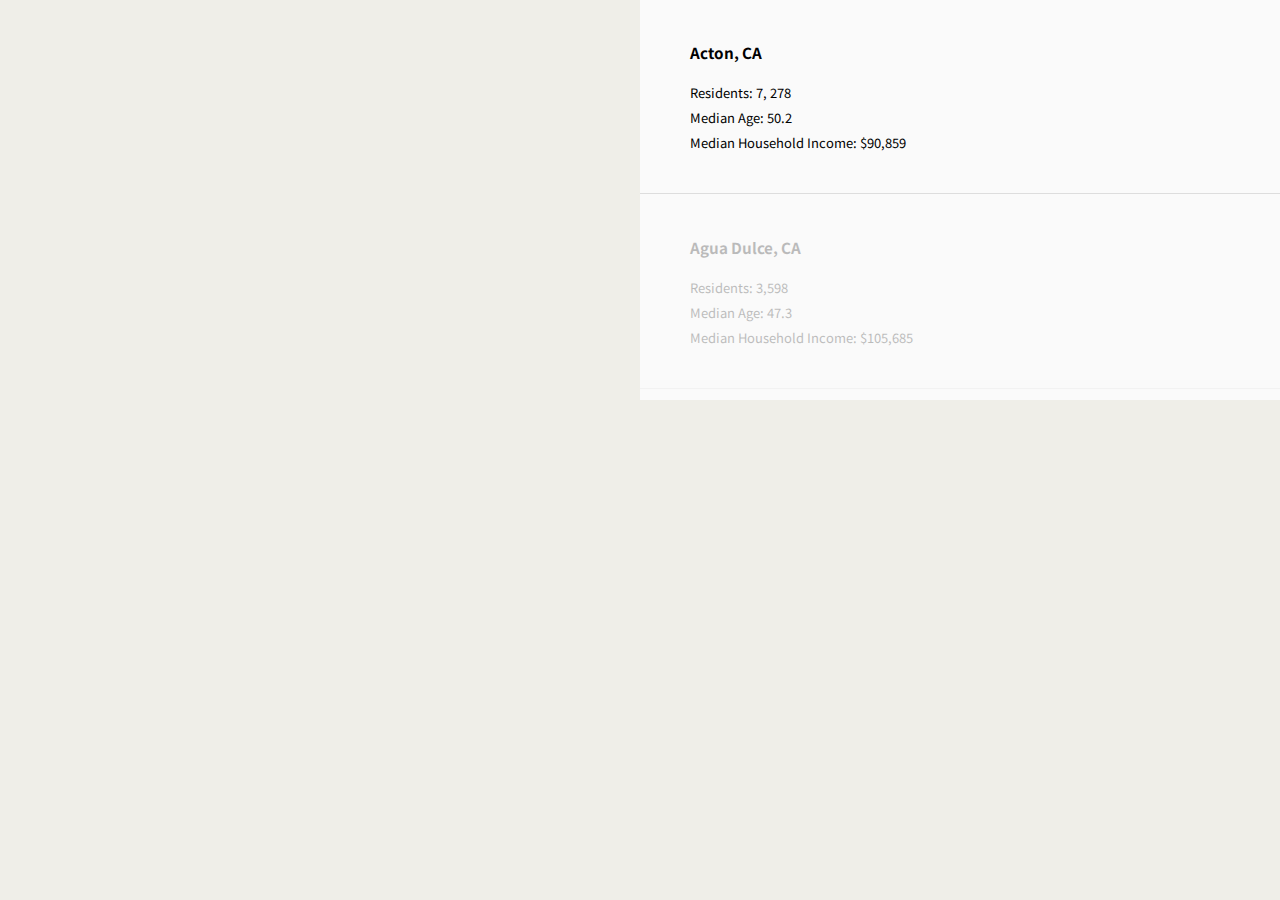
==== ca-wildfires-mapbox.html @ 8160cc9f "minor modifications to match production" ====
<!DOCTYPE html>
<html>
<head>
    <meta charset='utf-8' />
    <title>Display a map with a custom style</title>
    <meta name='viewport' content='initial-scale=1,maximum-scale=1,user-scalable=no' />
    <script src='https://api.tiles.mapbox.com/mapbox-gl-js/v1.1.1/mapbox-gl.js'></script>
    <link href='https://api.tiles.mapbox.com/mapbox-gl-js/v1.1.1/mapbox-gl.css' rel='stylesheet' />
    <link href="https://fonts.googleapis.com/css?family=Noto+Sans+JP:100,300,400,500,700,900|Roboto+Slab:100,300,400,700&display=swap" rel="stylesheet">
    <script src="js/jquery.min.js"></script>
    <link href="css/infographics.css" rel="stylesheet"></head>
    <style>
        body { margin:0; padding:0; }
        #map { position:fixed; top:0; bottom:0; width:100%; }
    </style>
</head>
<body>
<style>
    #map {
        position: fixed;
        height: 400px;
        width: 50%;
    }
    #features {
        height: 400px;
        min-height: 400 !important;
        width: 50%;
        margin-left: 50%;
        font-family: 'Noto Sans JP';
        overflow-y: scroll;
        background-color: #fafafa;
    }
    section {
        padding:  25px 50px;
        line-height: 25px;
        border-bottom: 1px solid #ddd;
        opacity: 0.25;
        font-size: 13px;
    }
    section.active {
        opacity: 1;
    }
    section:last-child {
        border-bottom: none;
        margin-bottom: 200px;
    }
    .mapboxgl-popup {
        max-width: 400px;
        font: 12px/20px 'Noto Sans JP';
    }
</style>
<div class="container">
    <div class="row">
    <!-- <h2 class="graphics-hed">California Communities affected by wildfires</h2> -->
    <div class="col-md-8 offset-md-2">
        
        <!-- <p class="graphics-subhed">Subhed goes here!</p> -->
        <div id='map'></div>
        <div id='features'>
            <section id='acton' class='active'>
                <h3>Acton, CA</h3>
                <p>Residents: 7, 278<br>Median Age: 50.2<br>Median Household Income: $90,859</p>
            </section>
            <section id='agua-dulce'>
                <h3>Agua Dulce, CA</h3>
                <p>Residents: 3,598<br>Median Age: 47.3<br>Median Household Income: $105,685</p>
            </section>
            <section id='arnold'>
                <h3>Arnold, CA</h3>
                <p>Residents: 2,798<br>Median Age: 57.4<br>Median Household Income: $54,398</p>
            </section>
            <section id='avalon'>
                <h3>Avalon, CA</h3>
                <p>Residents: 3,778<br>Median Age: 34.5<br>Median Household Income: $62,986</p>
            </section>
            <section id='bell-canyon'>
                <h3>Bell Canyon, CA</h3>
                <p>Residents: 2,150<br>Median Age: 47.1<br>Median Household Income: $200,625</p>
            </section>
            <section id='berry-creek'>
                <h3>Berry Creek, CA</h3>
                <p>Residents: 1,179<br>Median Age: 56<br>Median Household Income: $36,071</p>
            </section>
            <section id='calabasas'>
                <h3>Calabasas</h3>
                <p>Residents: 24,109<br>Median Age: 43.4<br>Median Household Income: $114,143</p>
            </section>
            <section id='cedar-ridge'>
                <h3>Cedar Ridge, CA</h3>
                <p>Residents: 1,132<br>Median Age: 54.1<br>Median Household Income: $53,877</p>
            </section>
            <section id='challenge-brownsville'>
                <h3>Challenge-Brownsville, CA</h3>
                <p>Residents: 837<br>Median Age: 58.2<br>Median Household Income: $53,083</p>
            </section>
            <section id='clear-lake-riviera'>
                <h3>Clear Lake Riviera, CA</h3>
                <p>Residents: 3,616<br>Median Age: 40.7<br>Median Household Income: $47,443</p>
            </section>
            <section id='cobb'>
                <h3>Cobb, CA</h3>
                <p>Residents: 984<br>Median Age: 54.2<br>Median Household Income: $83,030</p>
            </section>
            <section id='colfax'>
                <h3>Colfax, CA</h3>
                <p>Residents: 2,187<br>Median Age: 33.1<br>Median Household Income: $44,826</p>
            </section>
            <section id='crestline'>
                <h3>Crestline, CA</h3>
                <p>Residents: 9,581<br>Median Age: 44.7<br>Median Household Income: $56,692</p>
            </section>
            <section id='dollar-point'>
                <h3>Dollar Point, CA</h3>
                <p>Residents: 963<br>Median Age: 48.3<br>Median Household Income: $70,784</p>
            </section>
            <section id='dunsmuir'>
                <h3>Dunsmuir, CA</h3>
                <p>Residents: 9,581<br>Median Age: 44.7<br>Median Household Income: $56,692</p>
            </section>
            <section id='elizabeth-lake'>
                <h3>Elizabeth Lake, CA</h3>
                <p>Residents: 1,884<br>Median Age: 47.6<br>Median Household Income: $59,500</p>
            </section>
            <section id=forest-meadows>
                <h3>Forest Meadows, CA</h3>
                <p>Residents: 1,249<br>Median Age: 51.3<br>Median Household Income: $6,759</p>
            </section>
            <section id='frazier-park'>
                <h3>Frazier Park, CA</h3>
                <p>Residents: 2,440<br>Median Age: 42.1<br>Median Household Income: $31,714</p>
            </section>
            <section id='georgetown'>
                <h3>Georgetown, CA</h3>
                <p>Residents: 2,393<br>Median Age: 39.3<br>Median Household Income: $49,083</p>
            </section>
            <section id='green-valley'>
                <h3>Green Valley, CA</h3>
                <p>Residents: 1,314<br>Median Age: 63.3<br>Median Household Income: $88,269</p>
            </section>
            <section id=grizzly-flats>
                <h3>Grizzly Flats, CA</h3>
                <p>Residents: 954<br>Median Age: 51.3<br>Median Household Income: $47,889</p>
            </section>
            <section id='happy-camp'>
                <h3>Happy Camp, CA</h3>
                <p>Residents: 800<br>Median Age: 54.6<br>Median Household Income: $27,361</p>
            </section>
            <section id='harbison-canyon'>
                <h3>Harbison Canyon, CA</h3>
                <p>Residents: 4,199<br>Median Age: 42.9<br>Median Household Income: $83,616</p>
            </section>
            <section id='hasley-canyon'>
                <h3>Hasley Canyon, CA</h3>
                <p>Residents: 1,137<br>Median Age: 42.9<br>Median Household Income: $61,338</p>
            </section>
            <section id='idyllwild-pine-cove'>
                <h3>Idyllwild-Pine Cove, CA</h3>
                <p>Residents: 2,590<br>Median Age: 56<br>Median Household Income: $64,375</p>
            </section>
            <section id='julian'>
                <h3>Julian, CA</h3>
                <p>Residents: 878<br>Median Age: 60.2<br>Median Household Income: $66,250</p>
            </section>
            <section id='kensington'>
                <h3>Kensington, CA</h3>
                <p>Residents: 5,573<br>Median Age: 51.8<br>Median Household Income: $140,000</p>
            </section>
            <section id='kings-beach'>
                <h3>Kings Beach, CA</h3>
                <p>Residents: 2,824<br>Median Age: 33.6<br>Median Household Income: $46,023</p>
            </section>
            <section id='la-canada-flintridge'>
                <h3>La Canada Flintridge, CA</h3>
                <p>Residents: 20,474<br>Median Age: 43.5<br>Median Household Income: $160,481</p>
            </section>
            <section id='lake-arrowhead'>
                <h3>Lake Arrowhead, CA</h3>
                <p>Residents: 10,612<br>Median Age: 43.5<br>Median Household Income: $67,949</p>
            </section>
            <section id='lake-nacimiento'>
                <h3>Lake Nacimiento, CA</h3>
                <p>Residents: 2,806<br>Median Age: 45.6<br>Median Household Income: $68,750</p>
            </section>
            <section id='lake-sherwood'>
                <h3>Lake Sherwood, CA</h3>
                <p>Residents: 1,832<br>Median Age: 50.6<br>Median Household Income: $250,001</p>
            </section>
            <section id='leona-valley'>
                <h3>Leona Valley, CA</h3>
                <p>Residents: 1,615<br>Median Age: 49.3<br>Median Household Income: $81,964</p>
            </section>
            <section id='lewiston'>
                <h3>Lewsiton, CA</h3>
                <p>Residents: 1,368<br>Median Age: 57.4<br>Median Household Income: $34,423</p>
            </section>
            <section id='malibu'>
                <h3>Malibu, CA</h3>
                <p>Residents: 12,871<br>Median Age: 51.5<br>Median Household Income: $134,282</p>
            </section>
            <section id='mono-vista'>
                <h3>Mono Vista, CA</h3>
                <p>Residents: 3,346<br>Median Age: 43.2<br>Median Household Income: $68,257</p>
            </section>
            <section id='mountain-ranch'>
                <h3>Mountain Ranch, CA</h3>
                <p>Residents: 1.045<br>Median Age: 60.8<br>Median Household Income: $34,929</p>
            </section>
            <section id='nevada-city'>
                <h3>Nevada City, CA</h3>
                <p>Residents: 3,112<br>Median Age: 53.3<br>Median Household Income: $43,614</p>
            </section>
            <section id='palos-verdes-estates'>
                <h3>Palos Verdes Estates, CA</h3>
                <p>Residents: 13,591<br>Median Age: 50.2<br>Median Household Income: $180,815</p>
            </section>
            <section id='phoenix-lake'>
                <h3>Phoenix Lake, CA</h3>
                <p>Residents: 4,278<br>Median Age: 51.7<br>Median Household Income: $90,500</p>
            </section>
            <section id='pine-mountain-club'>
                <h3>Pine Mountain Club, CA</h3>
                <p>Residents: 1,571<br>Median Age: 47.9<br>Median Household Income: $64,118</p>
            </section>
            <section id='pine-valley'>
                <h3>Pine Valley, CA</h3>
                <p>Residents: 1,878<br>Median Age: 38.5<br>Median Household Income: $103,173</p>
            </section>
            <section id='pioneer'>
                <h3>Pioneer, CA</h3>
                <p>Residents: 1,094<br>Median Age: 57.6<br>Median Household Income: $60,569</p>
            </section>
            <section id='red-corral'>
                <h3>Red Corral, CA</h3>
                <p>Residents: 1,850<br>Median Age: 45.8<br>Median Household Income: $96,679</p>
            </section>
            <section id='rolling-hills'>
                <h3>Rolling Hills, CA</h3>
                <p>Residents: 1,684<br>Median Age: 55<br>Median Household Income: $206,932</p>
            </section>
            <section id='rolling-hills-estate'>
                <h3>Rolling Hills Estate, CA</h3>
                <p>Residents: 8,229<br>Median Age: 50.5<br>Median Household Income: $131,471</p>
            </section>
            <section id='running-springs'>
                <h3>Running Springs, CA</h3>
                <p>Residents: 4,427<br>Median Age: 42.1<br>Median Household Income: $58,684</p>
            </section>
            <section id='santa-susana'>
                <h3>Santa Susana, CA</h3>
                <p>Residents: 1.042<br>Median Age: 47.6<br>Median Household Income: $68,269</p>
            </section>
            <section id='shasta'>
                <h3>Shasta, CA</h3>
                <p>Residents: 1,771<br>Median Age: 52.6<br>Median Household Income: $46,724</p>
            </section>
            <section id='shingletown'>
                <h3>Shingletown, CA</h3>
                <p>Residents: 2,261<br>Median Age: 61<br>Median Household Income: $41,985</p>
            </section>
            <section id='soulsbyville'>
                <h3>Soulsbyville, CA</h3>
                <p>Residents: 2,348<br>Median Age: 36.5<br>Median Household Income: $75,361</p>
            </section>
            <section id='sunnside-tahoe-city'>
                <h3>Sunnyside-Tahoe City, CA</h3>
                <p>Residents: 1,267<br>Median Age: 44.3<br>Median Household Income: $74,955</p>
            </section>
            <section id='tahoe-vista'>
                <h3>Tahoe Vista, CA</h3>
                <p>Residents: 1,290<br>Median Age: 32.2<br>Median Household Income: $53,571</p>
            </section>
            <section id='tahoma'>
                <h3>Tahoma, CA</h3>
                <p>Residents: 675<br>Median Age: 48.9<br>Median Household Income: $73,125</p>
            </section>
            <section id='topanga'>
                <h3>Topanga, CA</h3>
                <p>Residents: 7,705<br>Median Age: 46.5<br>Median Household Income: $120,404</p>
            </section>
            <section id='twain-harte'>
                <h3>Twain Harte, CA</h3>
                <p>Residents: 2,694<br>Median Age: 55.5<br>Median Household Income: $51,111</p>
            </section>
            <section id='val-verde'>
                <h3>Val Verde, CA</h3>
                <p>Residents: 2,928<br>Median Age: 32.8<br>Median Household Income: $83,487</p>
            </section>
            <section id='yosemite-valley'>
                <h3>Yosemite Valley, CA</h3>
                <p>Residents: 996<br>Median Age: 41.7<br>Median Household Income: N/A</p>
            </section>
            <section id='empty'>
                <p></p>
            </section>
        </div>
    </div>
</div>

<script>
    mapboxgl.accessToken = 'pk.eyJ1Ijoic3VicmFtaCIsImEiOiJjajhxZ2RsajUwc2Y0MzhxdXBnc3RsanZ5In0.By499mklvhxz-bWCAeZMMg';
    
    var map = new mapboxgl.Map({
        container: 'map', // container id
        style: 'mapbox://styles/mapbox/dark-v10', //hosted style id
        center: [-118.1967418, 34.469994], // starting position = Acton
        zoom: 11, // starting zoom
        // bearing: 25,
        // pitch: 45,
        interactive: true
    });
    
    var chapters = {
        'acton': {
            // duration: 6000,
            center: [-118.1967418, 34.469994],
            bearing: 20,
            zoom: 11,
            pitch: 20
        },
        'agua-dulce': {
            bearing: 15,
            center: [-118.325592, 34.497406],
            zoom: 12,
            // speed: 0.6,
            pitch: 20
        },
        'arnold': {
            bearing: 20,
            center:  [-120.3510307, 38.2554729],
            zoom: 10.5
        },
        'avalon': {
            bearing: 20,
            center: [-118.327261, 33.34221],
            zoom: 10,
            pitch: 20,
            speed: 0.5
        },
        'bell-canyon': {
            bearing: 20,
            center: [-118.690006, 34.206700],
            zoom: 13
        },
        'berry-creek': {
            bearing: 20,
            center: [-121.403256, 39.645856],
            zoom: 11,
            pitch: 40
        },
        'calabasas': {
            bearing: 20,
            center: [-118.661836, 34.136417],
            zoom: 10,
            pitch: 20
        },
        'cedar-ridge': {
            bearing: 20,
            center: [-121.0210585, 39.1987834],
            zoom: 12,
            pitch: 20
        },
        'challenge-brownsville': {
            bearing: 20,
            center: [-121.284301, 39.457623],
            zoom: 10,
            pitch: 20
        },
        'clear-lake-riviera': {
            bearing: 20,
            center: [-122.7208217, 38.9540649],
            zoom: 10,
            pitch: 20
        },
        'cobb': {
            bearing: 20,
            center: [-122.7230451, 38.8221258],
            zoom: 10,
            pitch: 20
        },
        'colfax': {
            bearing: 20,
            center: [-120.940584358093, 39.092034],
            zoom: 11,
            pitch: 20
        },
        'crestline': {
            bearing: 20,
            center: [-117.2855993, 34.2419509],
            zoom: 10,
            pitch: 20
        },
        'dollar-point': {
            bearing: 20,
            center: [-120.0999135, 39.1879625],
            zoom: 11,
            pitch: 2
        },
        'dunsmuir': {
            bearing: 20,
            center: [-122.271953, 41.208209],
            zoom: 10,
            pitch: 20
        },
        'elizabeth-lake': {
            bearing: 20,
            center: [-118.399680416707, 34.66613595],
            zoom: 12,
            pitch: 20
        },
        'forest-meadows': {
            bearing: 20,
            center: [-120.4054756, 38.1679751],
            zoom: 12,
            pitch: 20
        },
        'frazier-park': {
            bearing: 20,
            center: [-118.9448219, 34.8227556],
            zoom: 11,
            pitch: 20
        },
        'georgetown': {
            bearing: 20,
            center: [-120.8385462, 38.9068445],
            zoom: 11,
            pitch: 20
        },
        'green-valley': {
            bearing: 20,
            center: [-122.1621917, 38.2529705],
            zoom: 11,
            pitch: 20
        },
        'grizzly-flats': {
            bearing: 20,
            center: [-120.529072, 38.635573],
            zoom: 12,
            pitch: 20
        },
        'happy-camp': {
            bearing: 20,
            center: [-123.379195, 41.793191],
            zoom: 12,
            pitch: 20
        },
        'harbison-canyon': {
            bearing: 20,
            center: [-116.8300236, 32.8203296],
            zoom: 10,
            pitch: 20
        },
        'hasley-canyon': {
            bearing: 20,
            center: [-118.619926360067, 34.45223875],
            zoom: 12,
            pitch: 20
        },
        'idyllwild-pine-cove': {
            bearing: 20,
            center: [-116.723778028571, 33.743501],
            zoom: 10,
            pitch: 20
        },
        'julian': {
            bearing: 20,
            center: [-116.6023154, 33.078597],
            zoom: 10,
            pitch: 20
        },
        'kensington': {
            bearing: 20,
            center: [-122.2802471, 37.9104805],
            zoom: 11,
            pitch: 20
        },
        'kings-beach': {
            bearing: 20,
            center: [-120.0233622, 39.2362794],
            zoom: 11,
            pitch: 20
        },
        'la-canada-flintridge': {
            bearing: 20,
            center: [-118.2005236, 34.1998302],
            zoom: 11,
            pitch: 20
        },
        'lake-arrowhead': {
            bearing: 20,
            center: [-117.185754081831, 34.2592869],
            zoom: 10,
            pitch: 20
        },
        'lake-nacimiento': {
            bearing: 20,
            center: [-120.87392943436, 35.737458],
            zoom: 10,
            pitch: 20
        },
        'lake-sherwood': {
            bearing: 20,
            center: [-118.874895876978, 34.13705515],
            zoom: 12,
            pitch: 20
        },
        'leona-valley': {
            bearing: 20,
            center: [-118.288133, 34.618321],
            zoom: 12,
            pitch: 20
        },
        'lewiston': {
            bearing: 20,
            center: [-122.8075227, 40.7073681],
            zoom: 10,
            pitch: 20
        },
        'malibu': {
            bearing: 15,
            center: [-118.689423, 34.035591],
            zoom: 9,
            pitch: 20
        },
        'mono-vista': {
            bearing: 20,
            center: [-120.269536044393, 38.0105865],
            zoom: 11,
            pitch: 20
        },
        'mountain-ranch': {
            bearing: 20,
            center: [-120.506806880094, 38.235224],
            zoom: 11,
            pitch: 40
        },
        'nevada-city': {
            bearing: 20,
            center: [-121.0160594, 39.2615606],
            zoom: 12,
            pitch: 20
        },
        'palos-verdes-estates': {
            bearing: 20,
            center: [-118.401813, 33.7872386],
            zoom: 11,
            pitch: 20
        },
        'phoenix-lake': {
            bearing: 20,
            center: [-122.574301175892, 37.9536737],
            zoom: 14,
            pitch: 20
        },
        'pine-mountain-club': {
            bearing: 20,
            center: [-119.1567935, 34.8466642],
            zoom: 11,
            pitch: 20
        },
        'pine-valley': {
            bearing: 20,
            center: [-116.515047890598, 32.84174395],
            zoom: 11,
            pitch: 20
        },
        'pioneer': {
            bearing: 20,
            center: [-120.5718719, 38.4318551],
            zoom: 12,
            pitch: 20
        },
        'red-corral': {
            bearing: 20,
            center: [-120.575783, 38.4210694],
            zoom: 13,
            pitch: 20
        },
        'rolling-hills': {
            bearing: 20,
            center: [-118.3496623, 33.7668041],
            zoom: 11,
            pitch: 20
        },
        'rolling-hills-estate': {
            bearing: 20,
            center: [-118.3581284, 33.7877943],
            zoom: 11,
            pitch: 20
        },
        'running-springs': {
            bearing: 20,
            center: [-117.1092049, 34.2077859],
            zoom: 11,
            pitch: 20
        },
        'santa-susana': {
            bearing: 20,
            center: [-118.7090222, 34.2716255],
            zoom: 10,
            pitch: 20
        },
        'shasta': {
            bearing: 20,
            center: [-122.4919571, 40.5993165],
            zoom: 11,
            pitch: 20
        },
        'shingletown': {
            bearing: 20,
            center: [-121.873325661267, 40.5023815],
            zoom: 10,
            pitch: 20
        },
        'soulsbyville': {
            bearing: 20,
            center: [-120.261640256778, 37.994726],
            zoom: 11,
            pitch: 20
        },
        'sunnside-tahoe-city': {
            bearing: 20,
            center: [-120.147311475144, 39.1554945],
            zoom: 11,
            pitch: 20
        },
        'tahoe-vista': {
            bearing: 20,
            center: [-120.051905276108, 39.248688],
            zoom: 11,
            pitch: 20
        },
        'tahoma': {
            bearing: 20,
            center: [-120.1282439, 39.0674074],
            zoom: 12,
            pitch: 20
        },
        'topanga': {
            bearing: 20,
            center: [-118.5970196, 34.0908165],
            zoom: 12,
            pitch: 20
        },
        'twain-harte': {
            bearing: 20,
            center: [-120.238494078094, 38.0337345],
            zoom: 12,
            pitch: 20
        },
        'val-verde': {
            bearing: 20,
            center: [-118.654360220167, 34.444501],
            zoom: 13,
            pitch: 20
        },
        'yosemite-valley': {
            bearing: 20,
            center: [-119.6064674, 37.734435],
            zoom: 12,
            pitch: 20
        }
    };

    map.on('load', function() {
        map.addLayer({
            'id': 'ca-communities',
            'type': 'fill',
            'source': {
                'type': 'geojson',
                'data': 'data/ca-data.geo.json'
            },
            'layout': {},
            'paint': {
                'fill-color': '#FFC200',
                'fill-opacity': 0.5,
                'fill-outline-color': '#121212'
            }
        });

        map.addLayer({
            "id": "ca-points",
            "type": "symbol",
            "source": {
                "type": "geojson",
                "data": "data/ca-data-points.json"
            },
            "layout": {
                "icon-image": "{icon}-15",
                "icon-size": 1,
                "text-field": "{title}",
                "text-offset": [0, 0.6],
                "text-size": 11,
                "text-anchor": "top"
            },
            "paint": {
                "text-color": ["get", "color"]
            }
        });

        // Create a popup, but don't add it to the map yet.
        var popup = new mapboxgl.Popup({
            closeButton: false,
            closeOnClick: false
        });

        map.on('click', 'ca-communities', function (e) {
            new mapboxgl.Popup()
                .setLngLat(e.lngLat)
                .setHTML(e.features[0].properties.description)
                .addTo(map);
        });

        map.on('mouseenter', 'ca-communities', function(e) {
            map.getCanvas().style.cursor = 'pointer';
        });

        map.on('mouseleave', 'ca-communities', function() {
            map.getCanvas().style.cursor = '';
            // popup.remove();
        });

        // Create a marker popup, but don't add it to the map yet.
        var iconpopup = new mapboxgl.Popup({
            closeButton: false,
            closeOnClick: false
        });

        map.on('click', 'ca-points', function (e) {
            new mapboxgl.Popup()
                .setLngLat(e.lngLat)
                .setHTML(e.features[0].properties.description)
                .addTo(map);
        });

        map.on('mouseenter', 'ca-points', function(e) {
            map.getCanvas().style.cursor = 'pointer';
        });

        map.on('mouseleave', 'ca-points', function() {
            map.getCanvas().style.cursor = '';
            // popup.remove();
        });
    });

    // On every scroll event, check which element is on screen
    // window.onscroll = function() {
    $('#features').scroll(function() {
        var chapterNames = Object.keys(chapters);
        for (var i = 0; i < chapterNames.length; i++) {
            var chapterName = chapterNames[i];
            if (isElementOnScreen(chapterName)) {
                setActiveChapter(chapterName);
                break;
            }
        }
    });
 
    var activeChapterName = 'acton';
    function setActiveChapter(chapterName) {
        if (chapterName === activeChapterName) return;
 
            map.flyTo(chapters[chapterName]);
 
            document.getElementById(chapterName).setAttribute('class', 'active');
            document.getElementById(activeChapterName).setAttribute('class', '');
 
            activeChapterName = chapterName;
    }
 
    function isElementOnScreen(id) {
        var element = document.getElementById(id);
        var bounds = element.getBoundingClientRect();
        // var viewHeight = Math.max(document.documentElement.clientHeight, window.innerHeight);
        return bounds.top < window.innerHeight && bounds.bottom > 0;
        // return !(bounds.bottom < 0 || bounds.top - viewHeight >= 0);
    }
</script>

</body>
</html>
---- css/infographics.css ----
body {
	font-family: 'Roboto Slab', monospace !important;
	font-weight: 400;
	background-color: #efeee8 !important;
}

.graphics-hed {
	font-weight: 700;
	text-transform: uppercase;
	font-size: 20px;
	text-align: center;
}

.graphics-subhed {
	font-size: 1rem; 
	line-height: 1.5;
	text-align: center;
}

.graphics-legend {
	font-size: .75rem; 
}
.map-graphic {
	height: 600px !important;
	min-width: 310px !important;
	max-width: 750px !important;
	margin: 0 auto !important;
}

select.form-control {
	-webkit-appearance: none;
	-moz-appearance: none;
	appearance: none;
	display: inline;
	font-family: 'Roboto Mono', monospace;
	font-size: 22px;
	font-weight: bold;
	border-color: transparent;
	background: url(dropdownarrow.png) right / 2rem no-repeat;
}

.soe-graphic{
	display: block;
	height: 600px;
	min-width: 310px;
	max-width: 750px;
	margin: 0 auto;
}

.fed-map-tip .highcharts-tooltip {
	padding-bottom: 10px;
	max-width: 200px;
	max-height: 300px;
}
.graphics-source {
	font-size: 0.75rem !important;
}

.report-year {
	font-weight: 500;
}
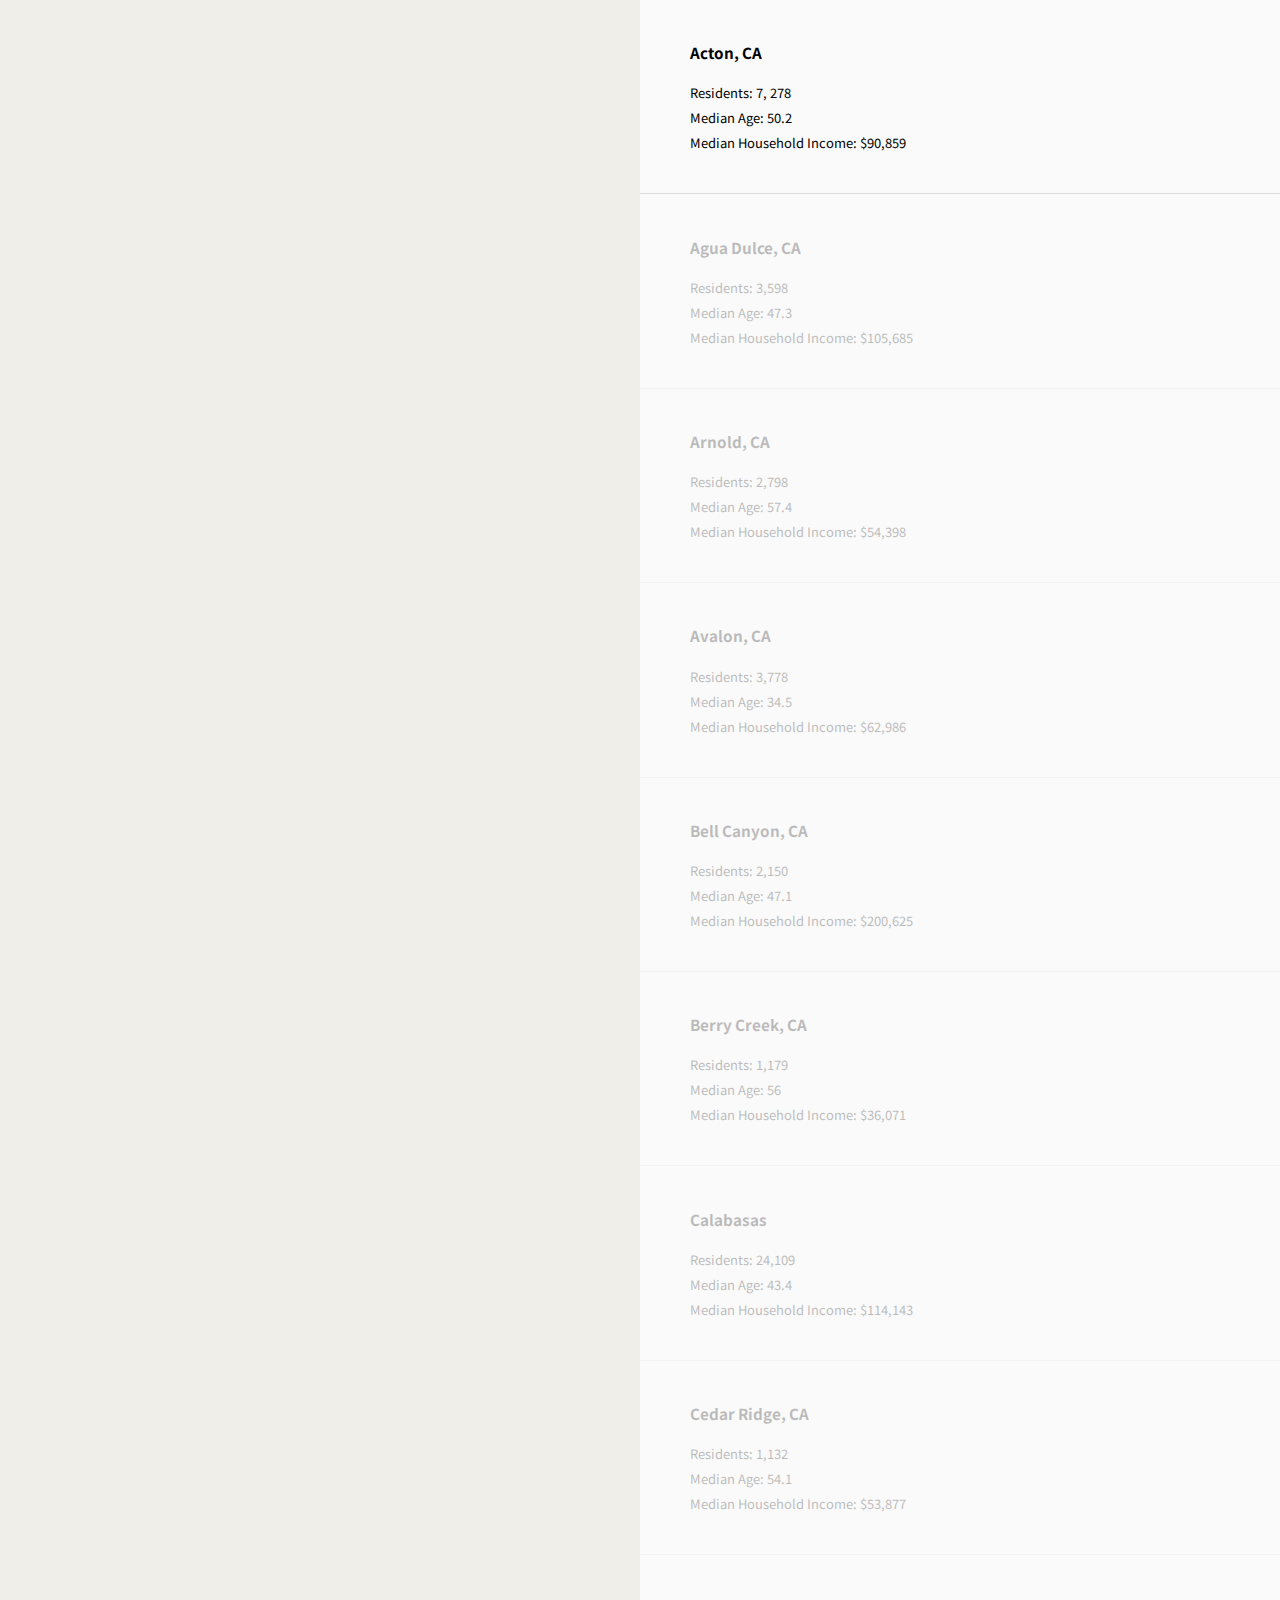
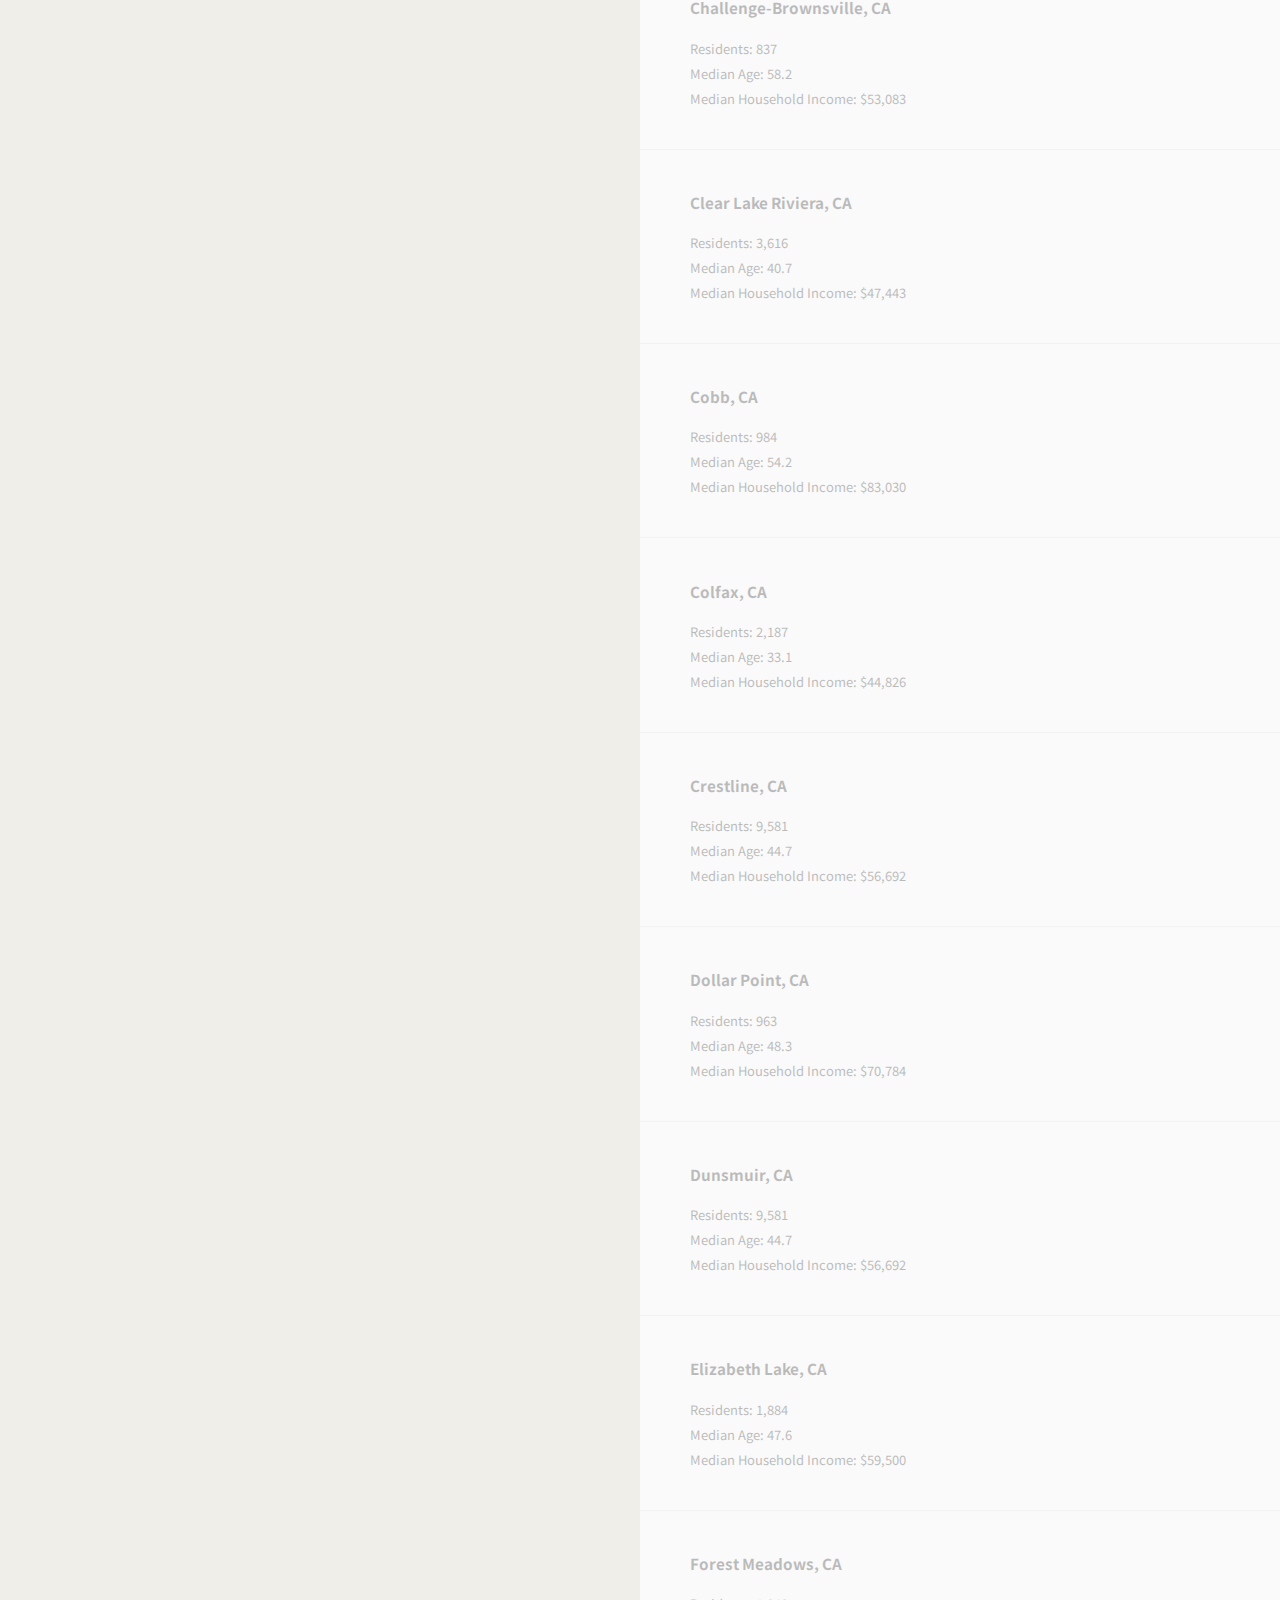
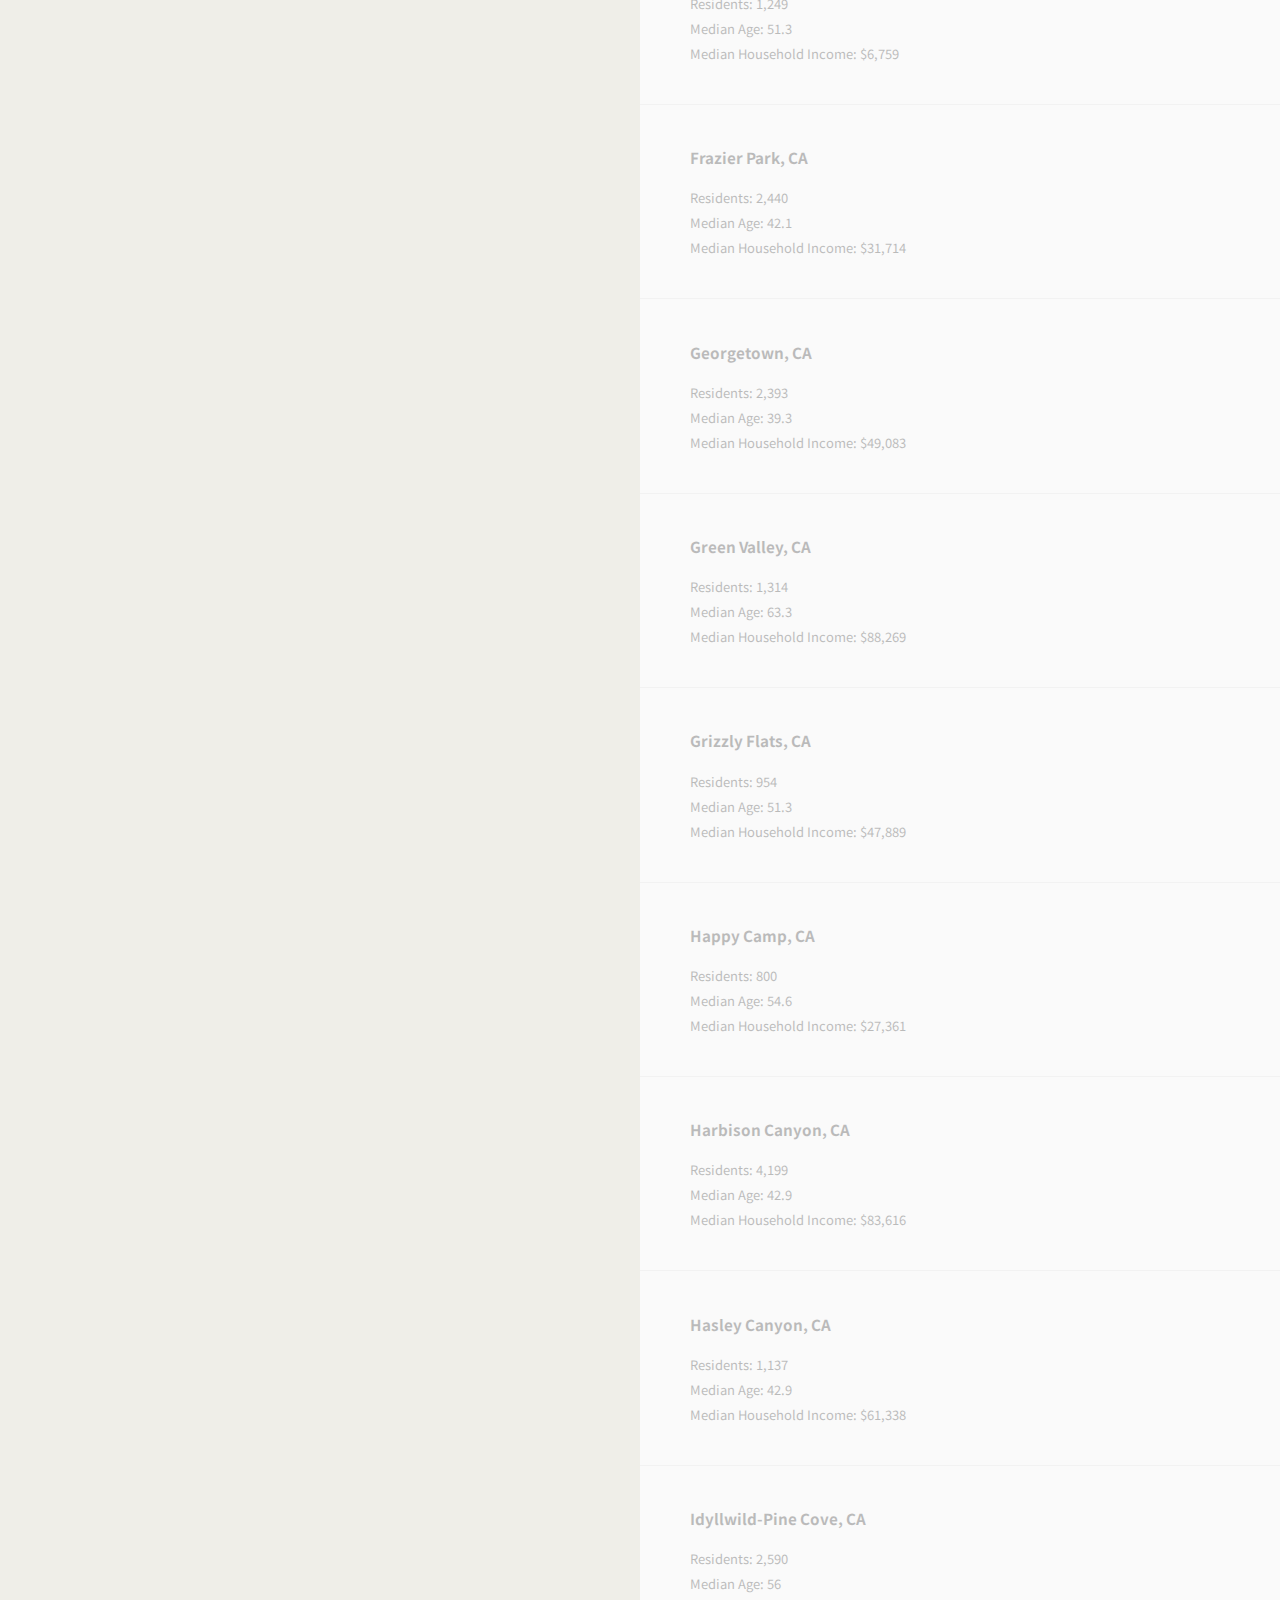
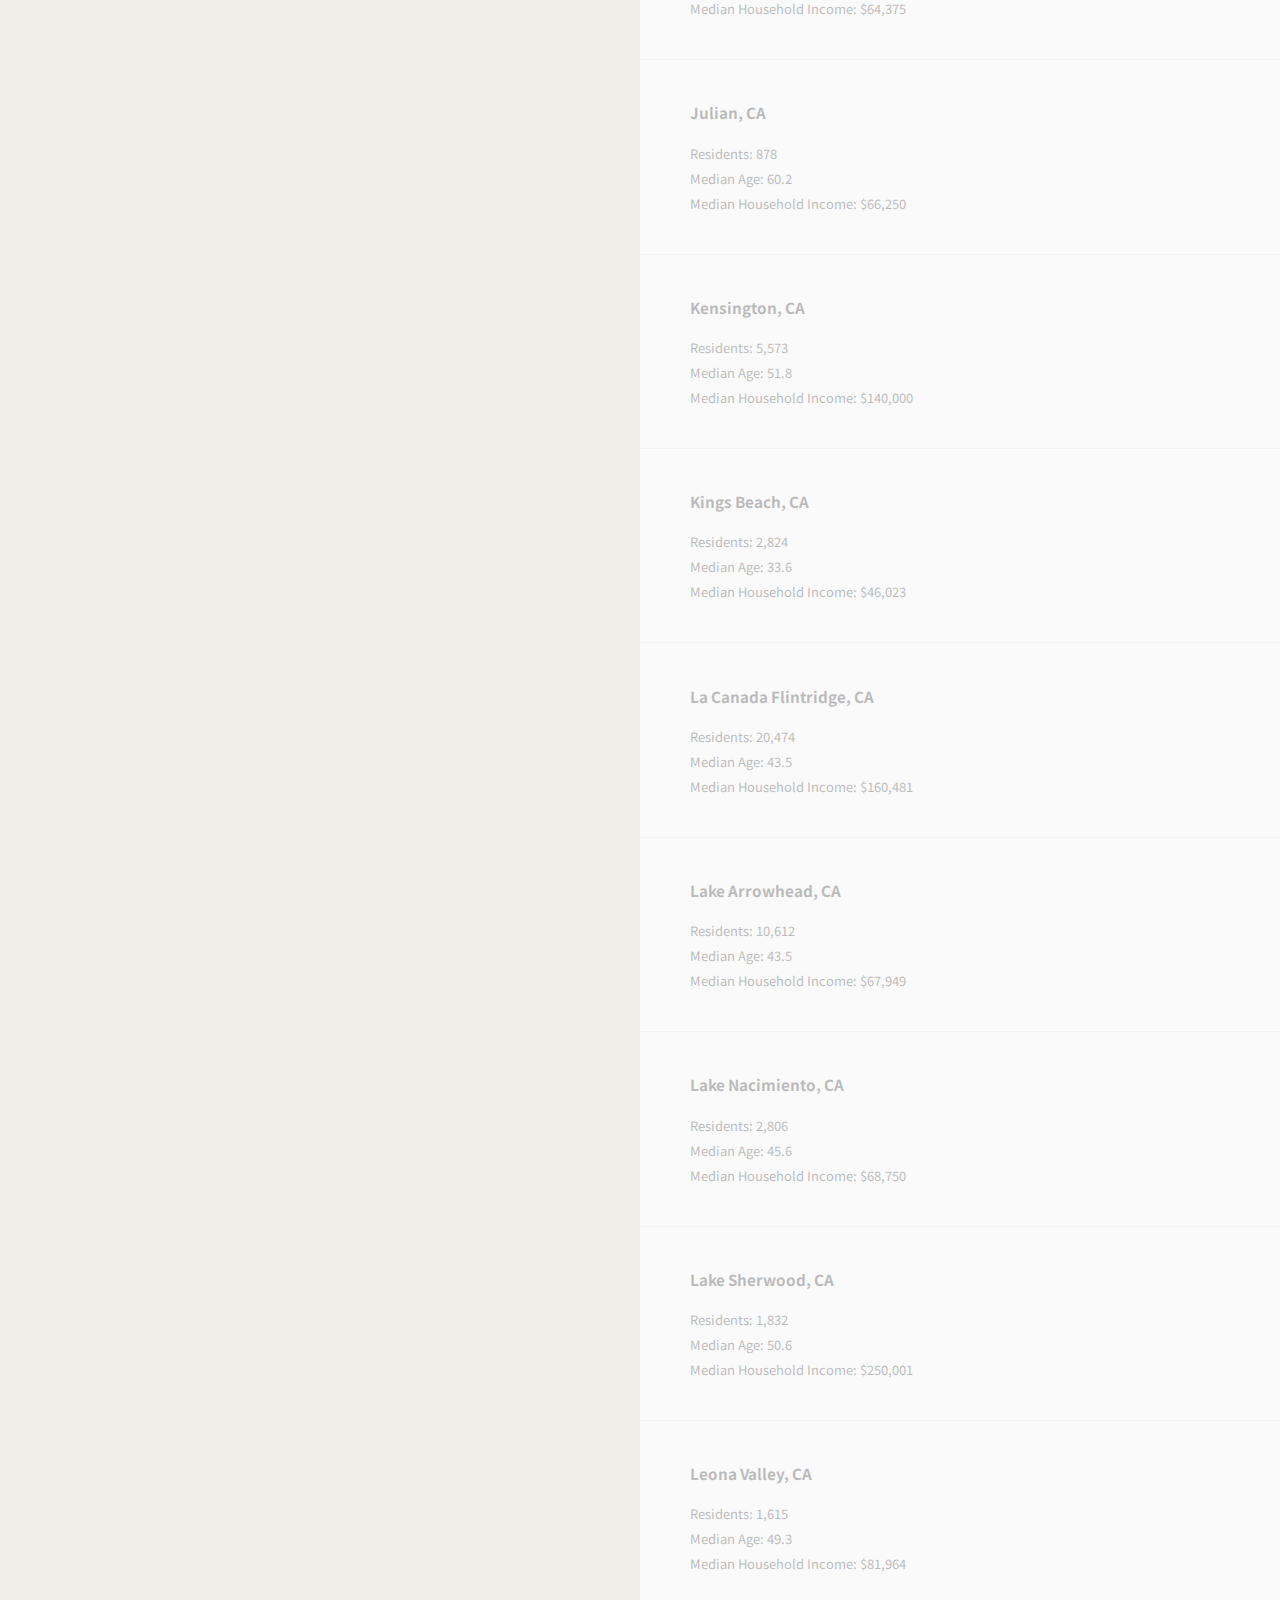
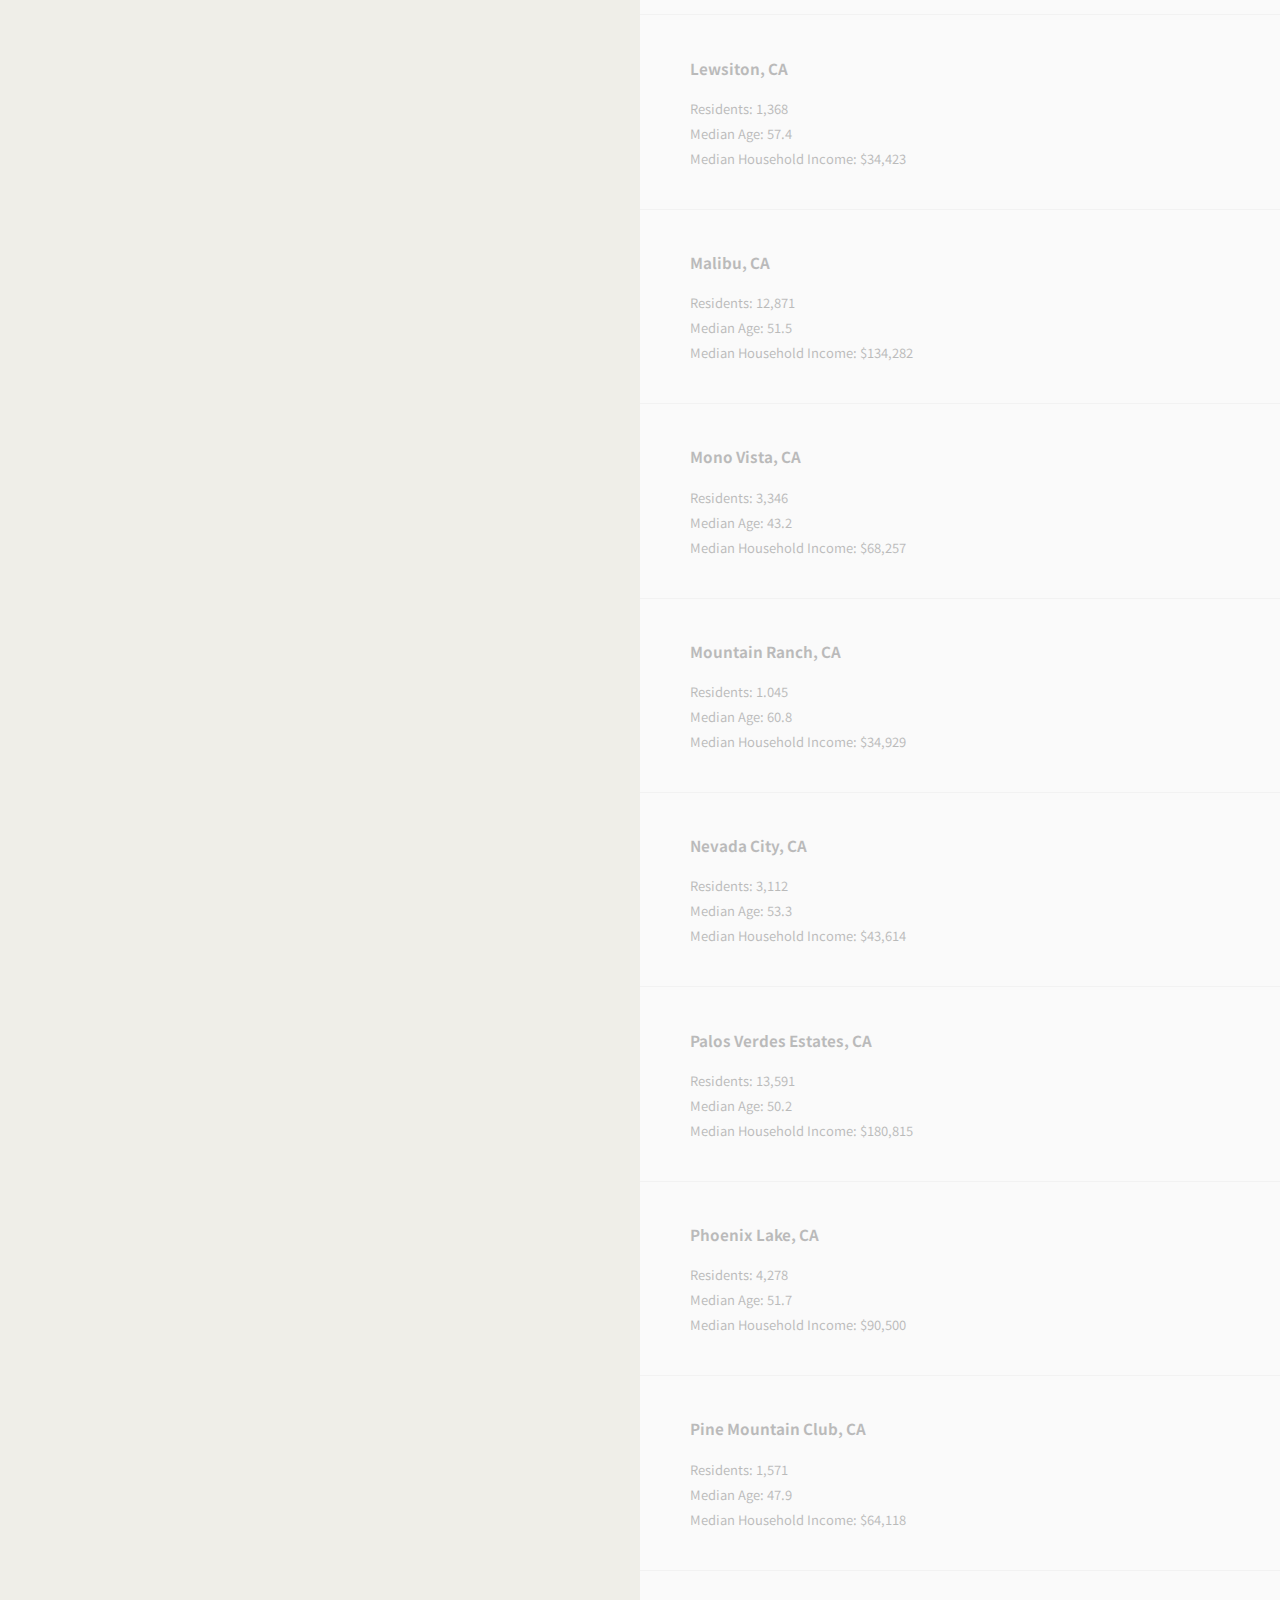
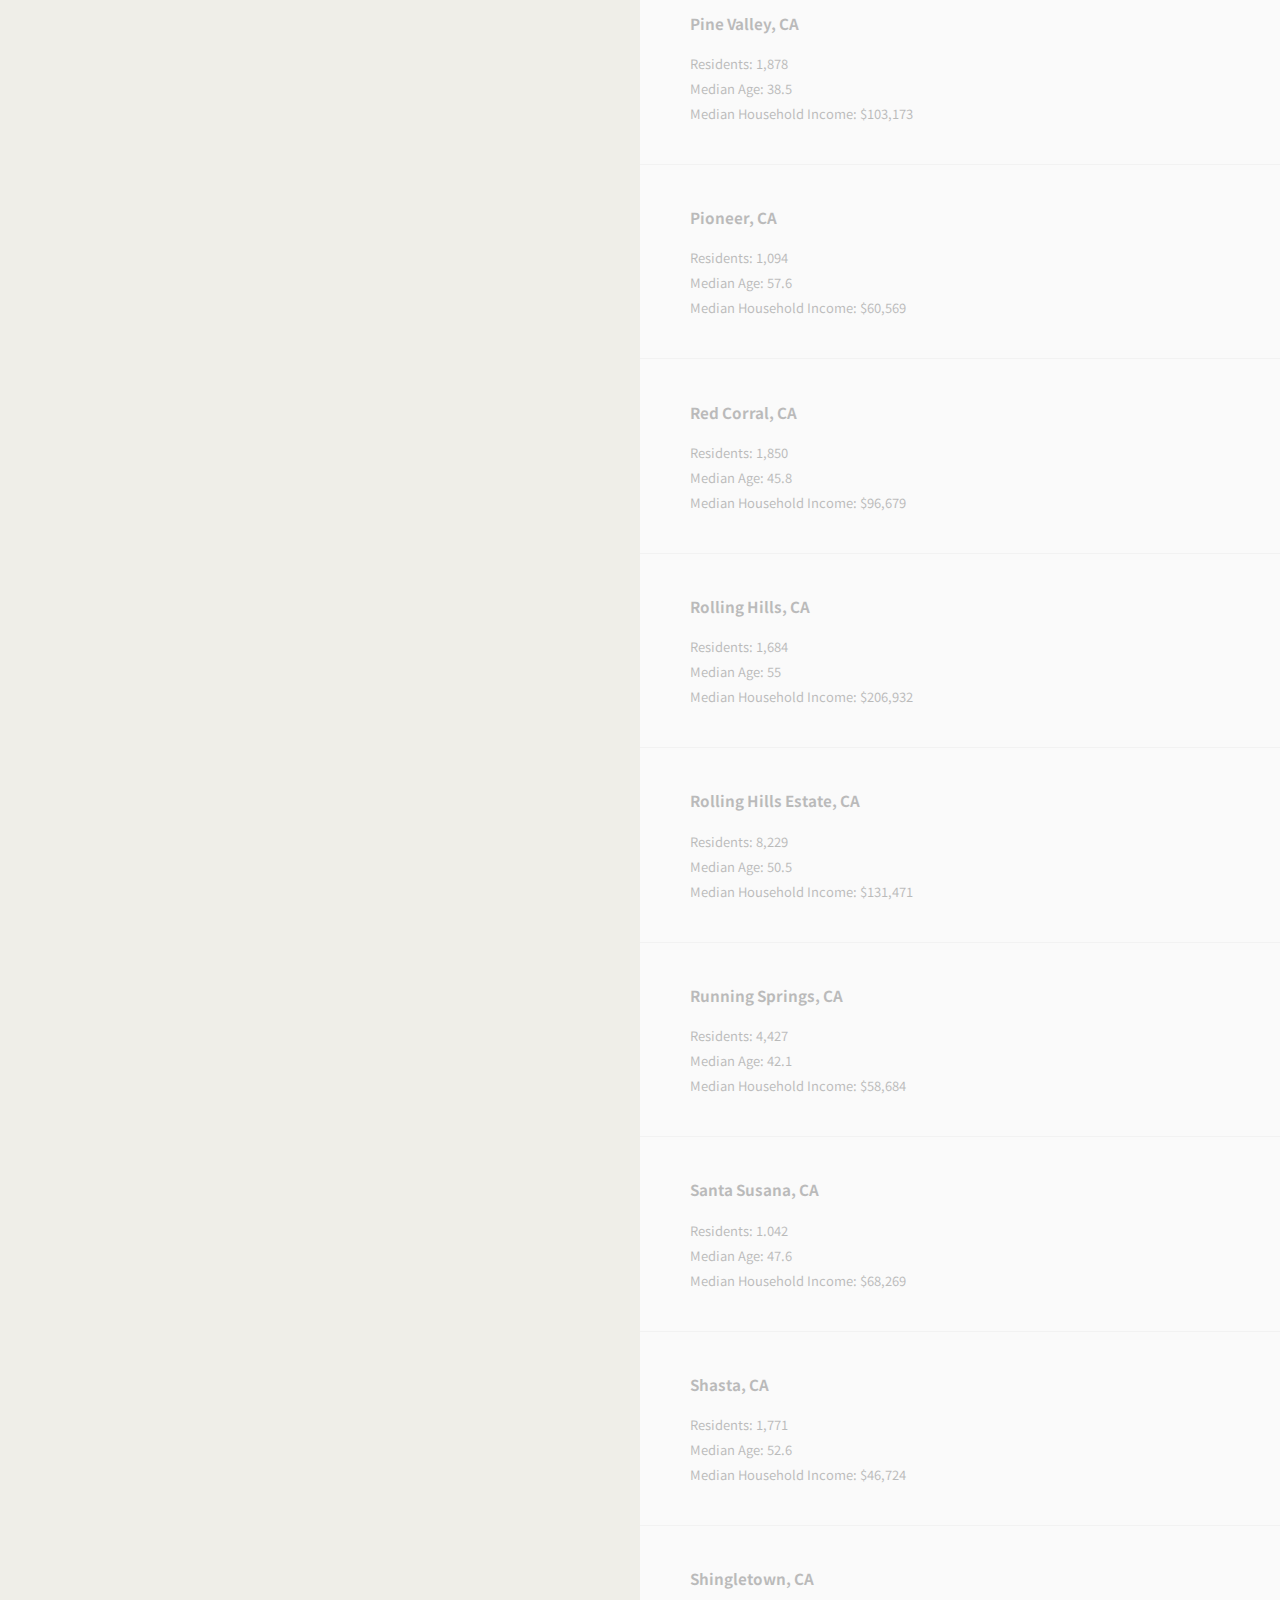
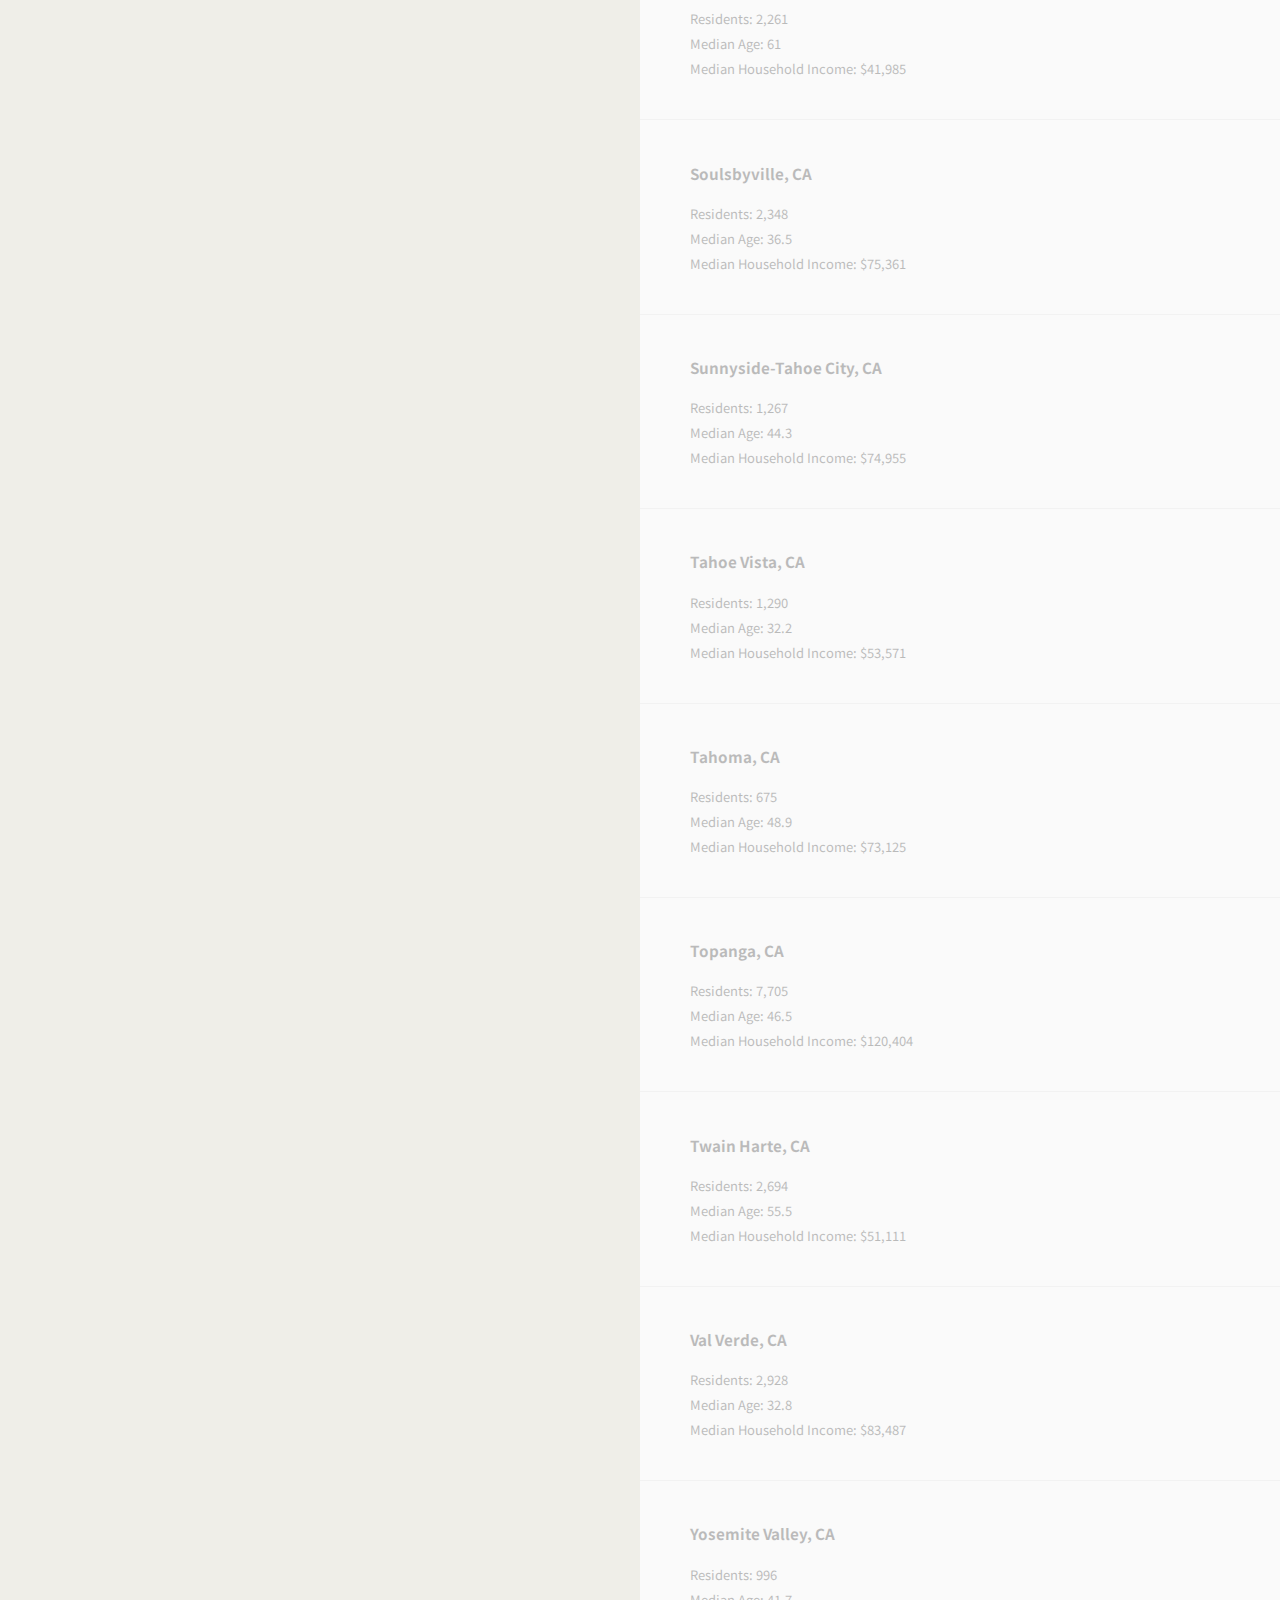
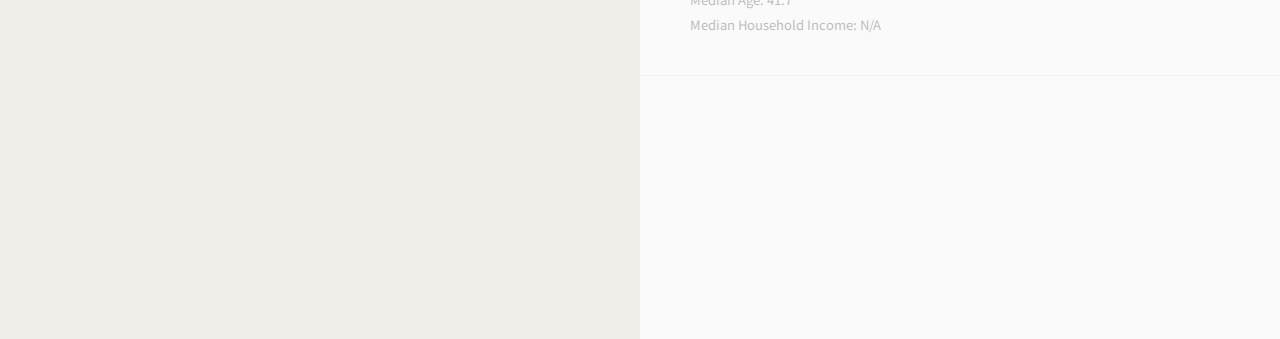
==== commit 9c896962: "new changes" ====
--- a/ca-wildfires-mapbox.html
+++ b/ca-wildfires-mapbox.html
@@ -11,19 +11,20 @@
     <link href="css/infographics.css" rel="stylesheet"></head>
     <style>
         body { margin:0; padding:0; }
-        #map { position:fixed; top:0; bottom:0; width:100%; }
+        /*#map { position:fixed; top:0; bottom:0; width:100%; }*/
+        #map { position:absolute; top:0; bottom:0; width:100%; }
     </style>
 </head>
 <body>
 <style>
     #map {
         position: fixed;
-        height: 400px;
+        /*height: 400px;*/
         width: 50%;
     }
     #features {
-        height: 400px;
-        min-height: 400 !important;
+        /*height: 400px;*/
+        /*min-height: 400 !important;*/
         width: 50%;
         margin-left: 50%;
         font-family: 'Noto Sans JP';
@@ -743,8 +744,8 @@
     });
 
     // On every scroll event, check which element is on screen
-    // window.onscroll = function() {
-    $('#features').scroll(function() {
+    window.onscroll = function() {
+    // $('#features').scroll(function() {
         var chapterNames = Object.keys(chapters);
         for (var i = 0; i < chapterNames.length; i++) {
             var chapterName = chapterNames[i];
@@ -753,7 +754,8 @@
                 break;
             }
         }
-    });
+    // });
+    };
  
     var activeChapterName = 'acton';
     function setActiveChapter(chapterName) {
--- a/css/infographics.css
+++ b/css/infographics.css
@@ -20,6 +20,7 @@
 .graphics-legend {
 	font-size: .75rem; 
 }
+
 .map-graphic {
 	height: 600px !important;
 	min-width: 310px !important;
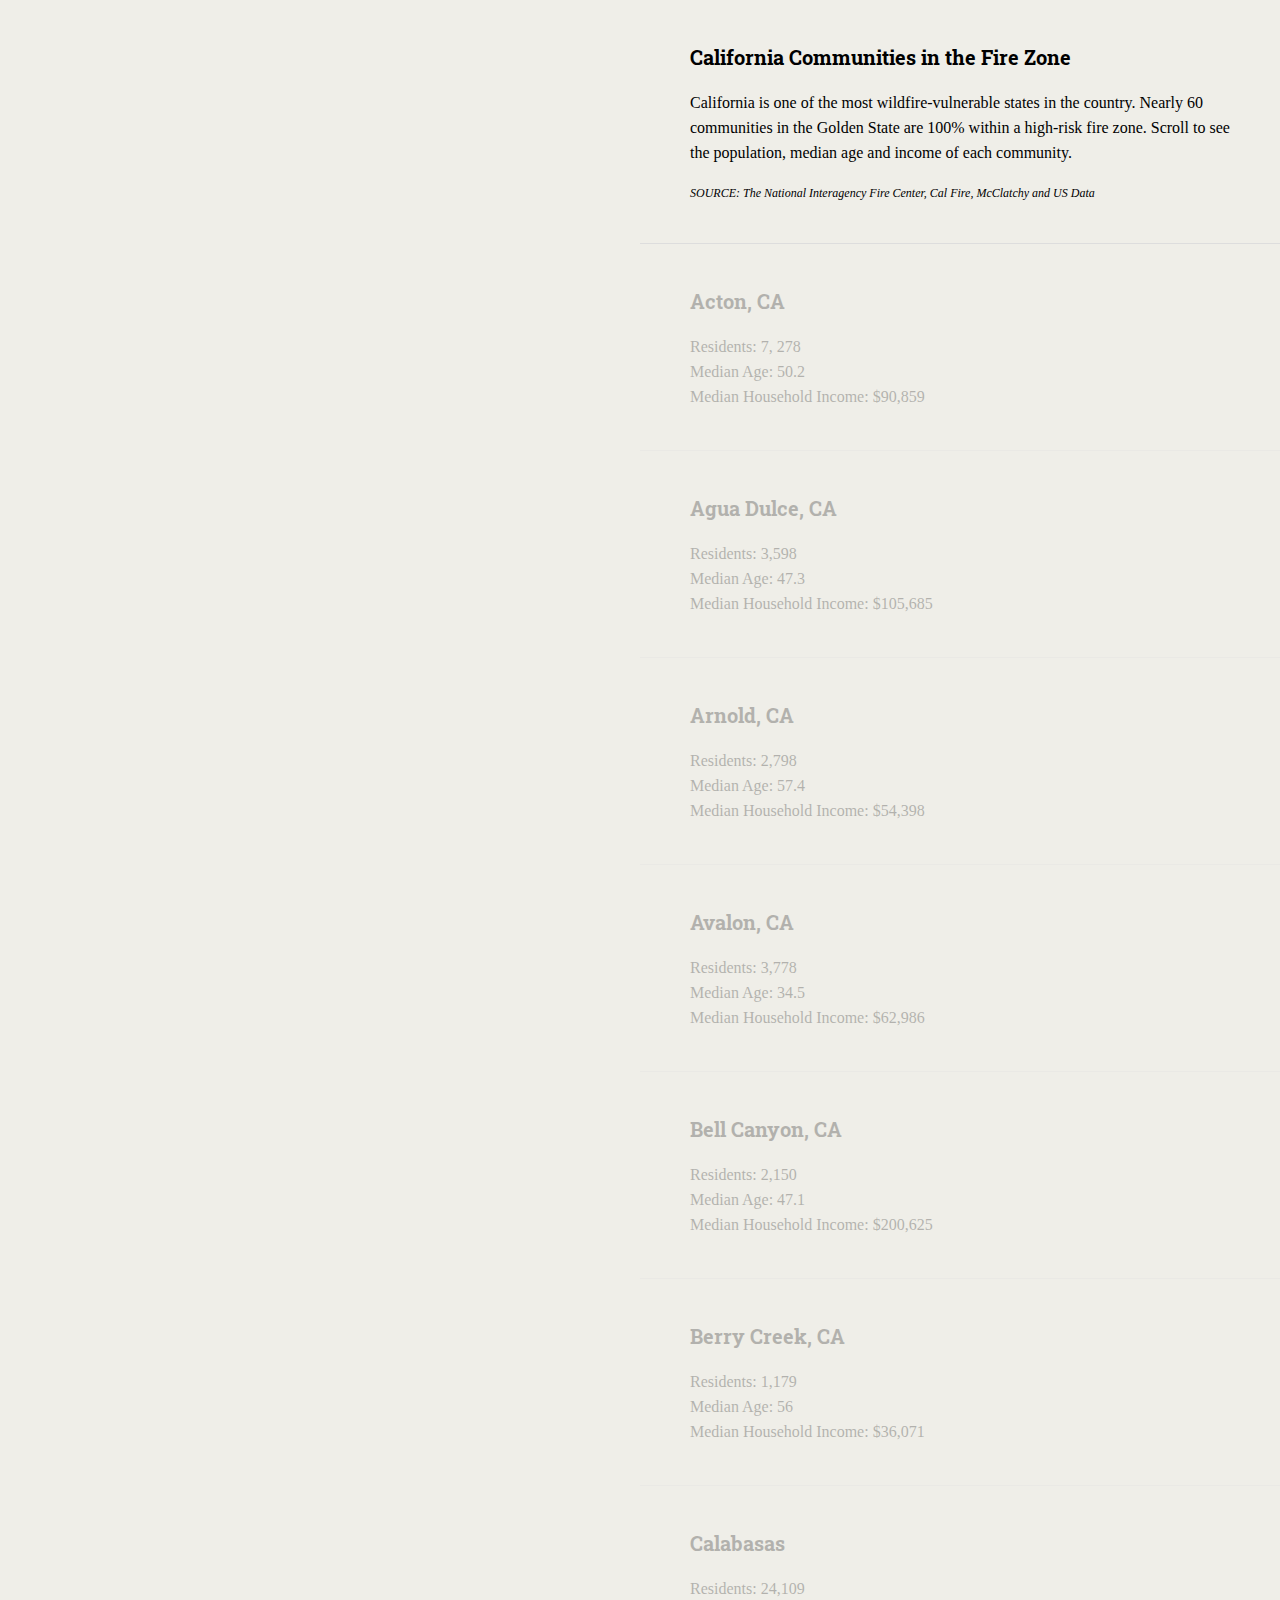
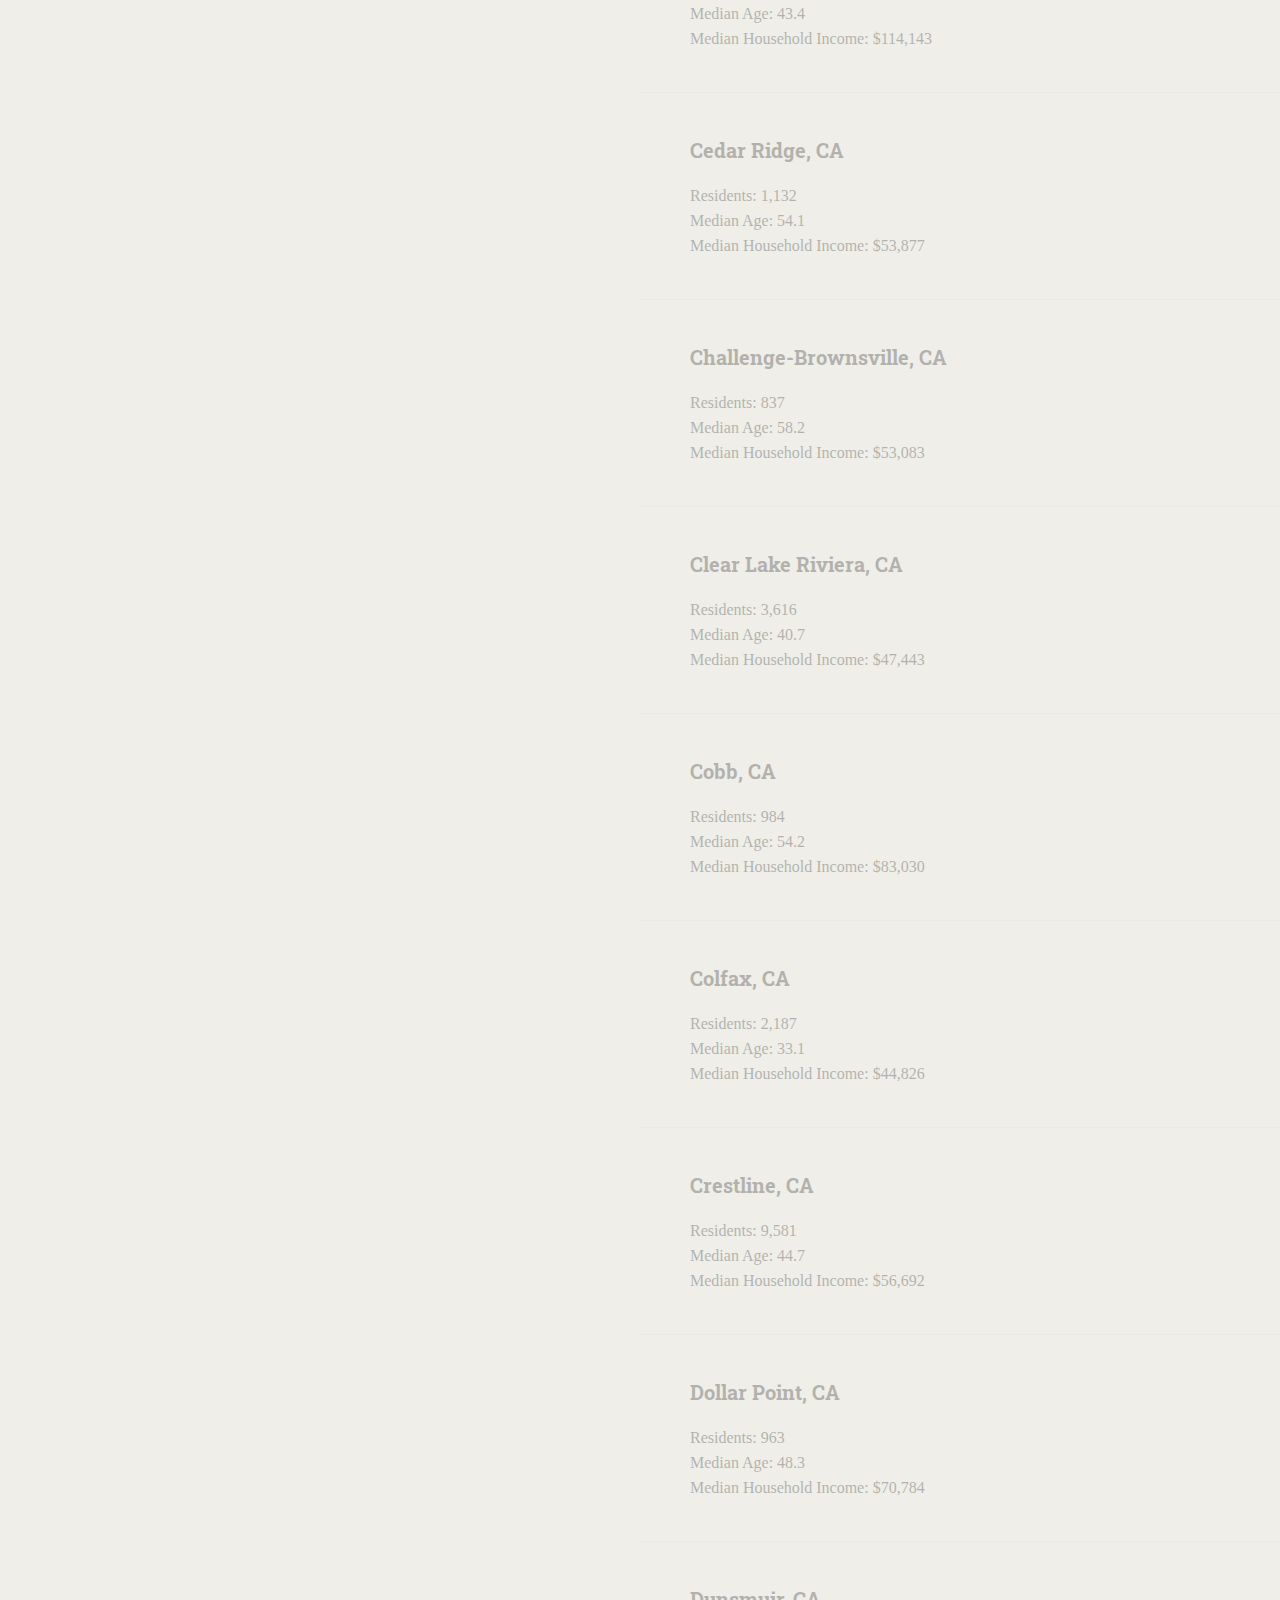
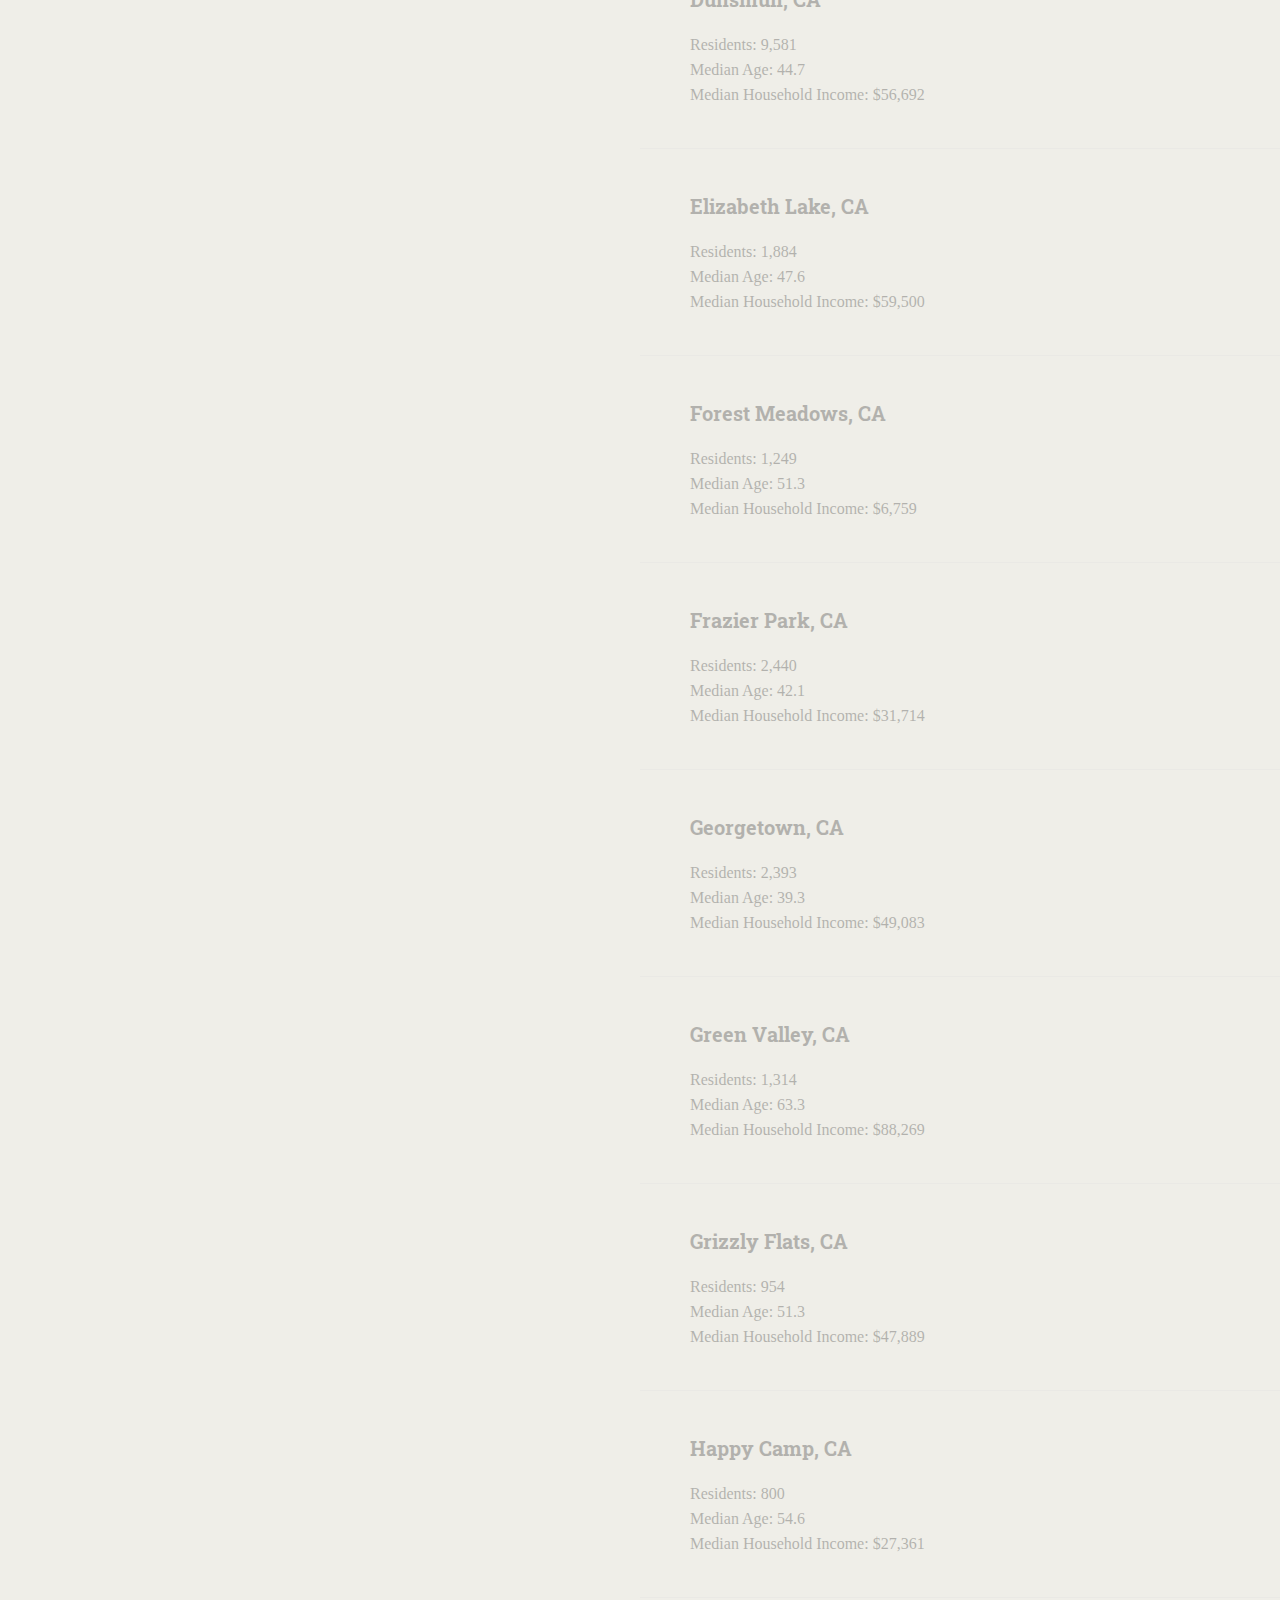
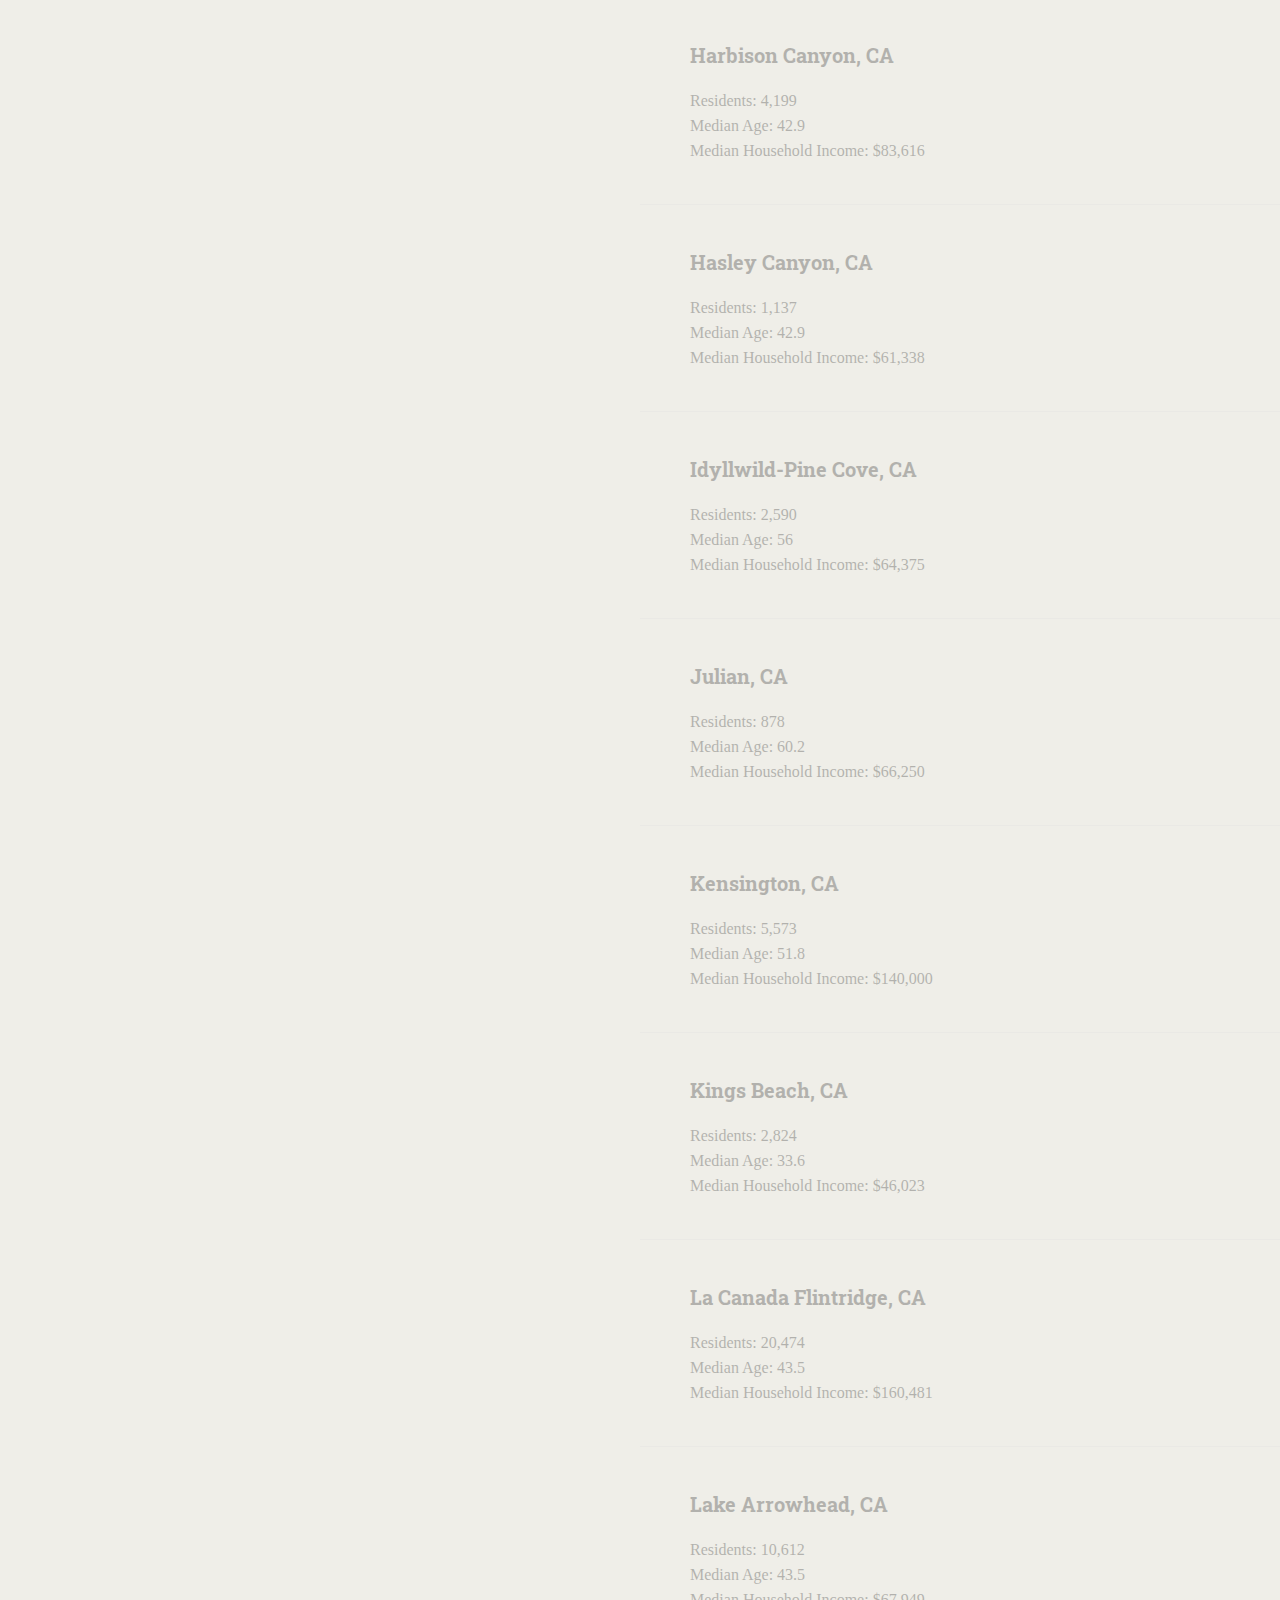
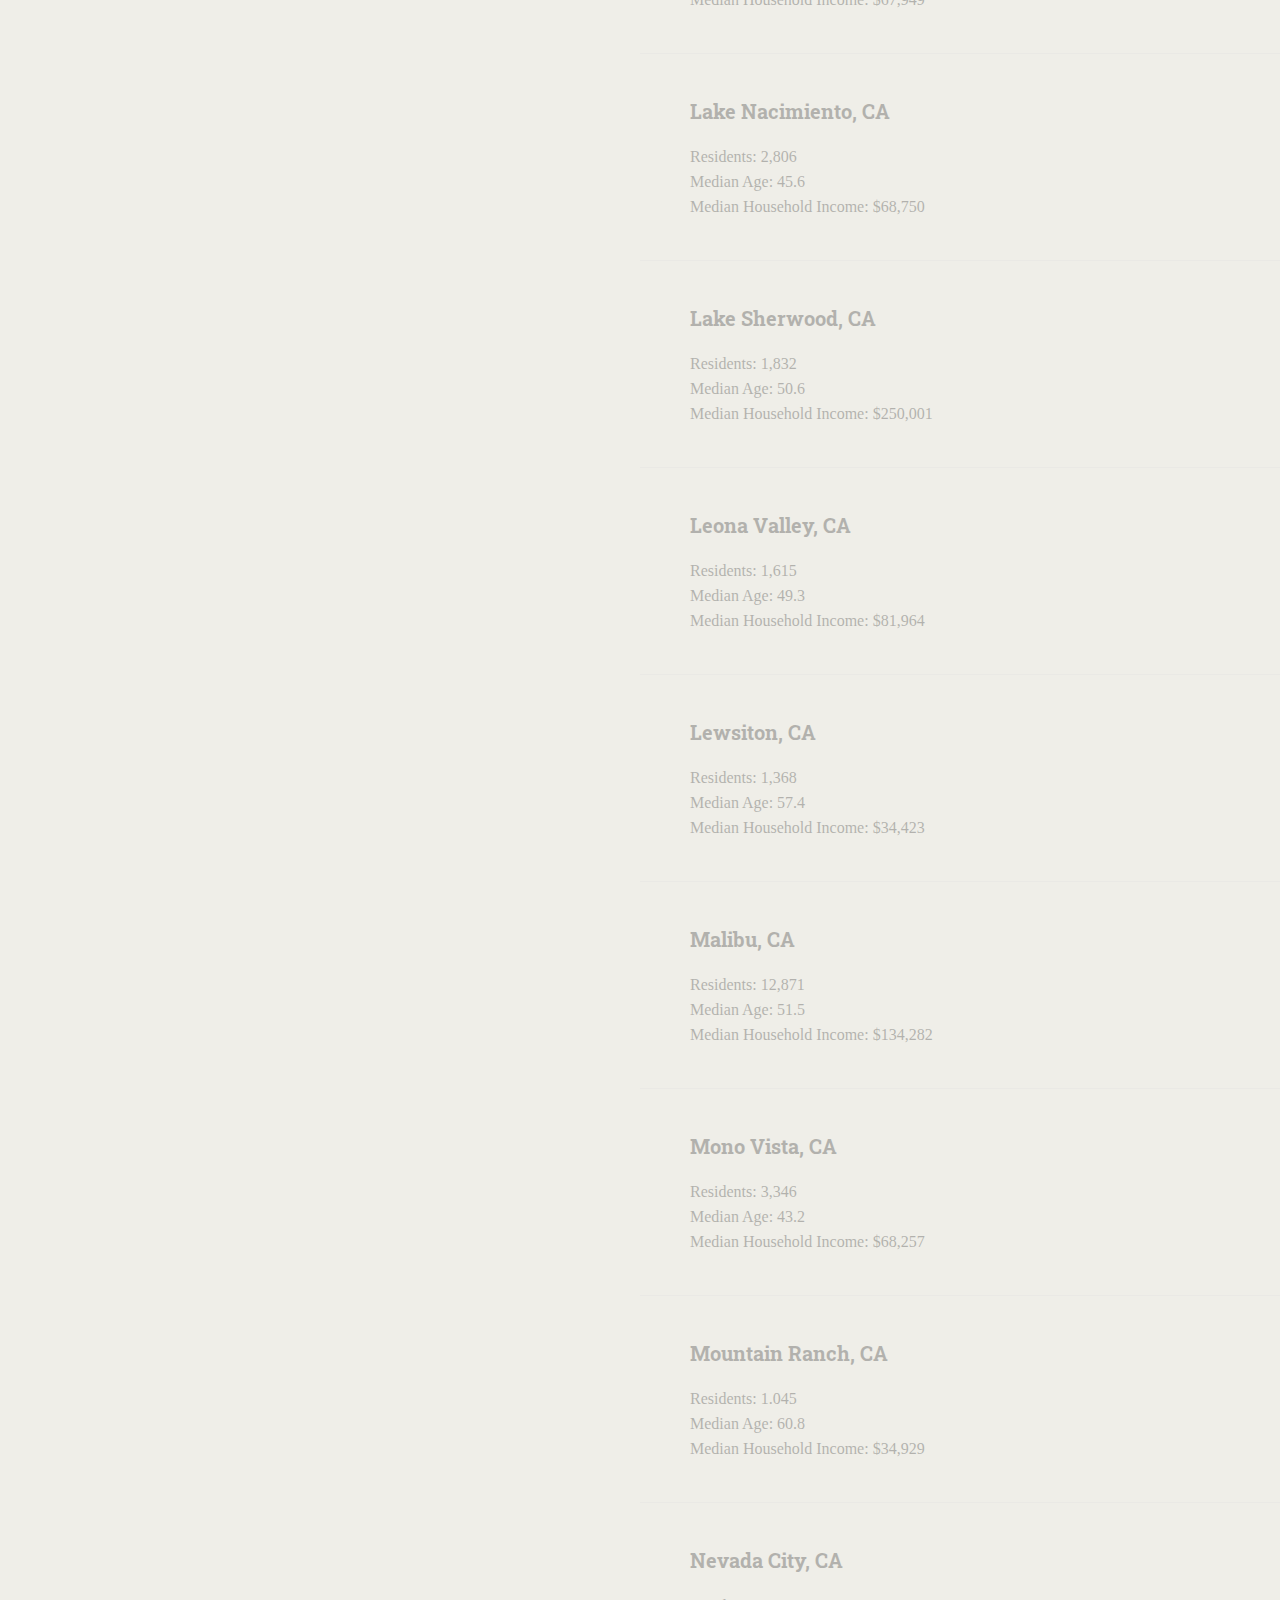
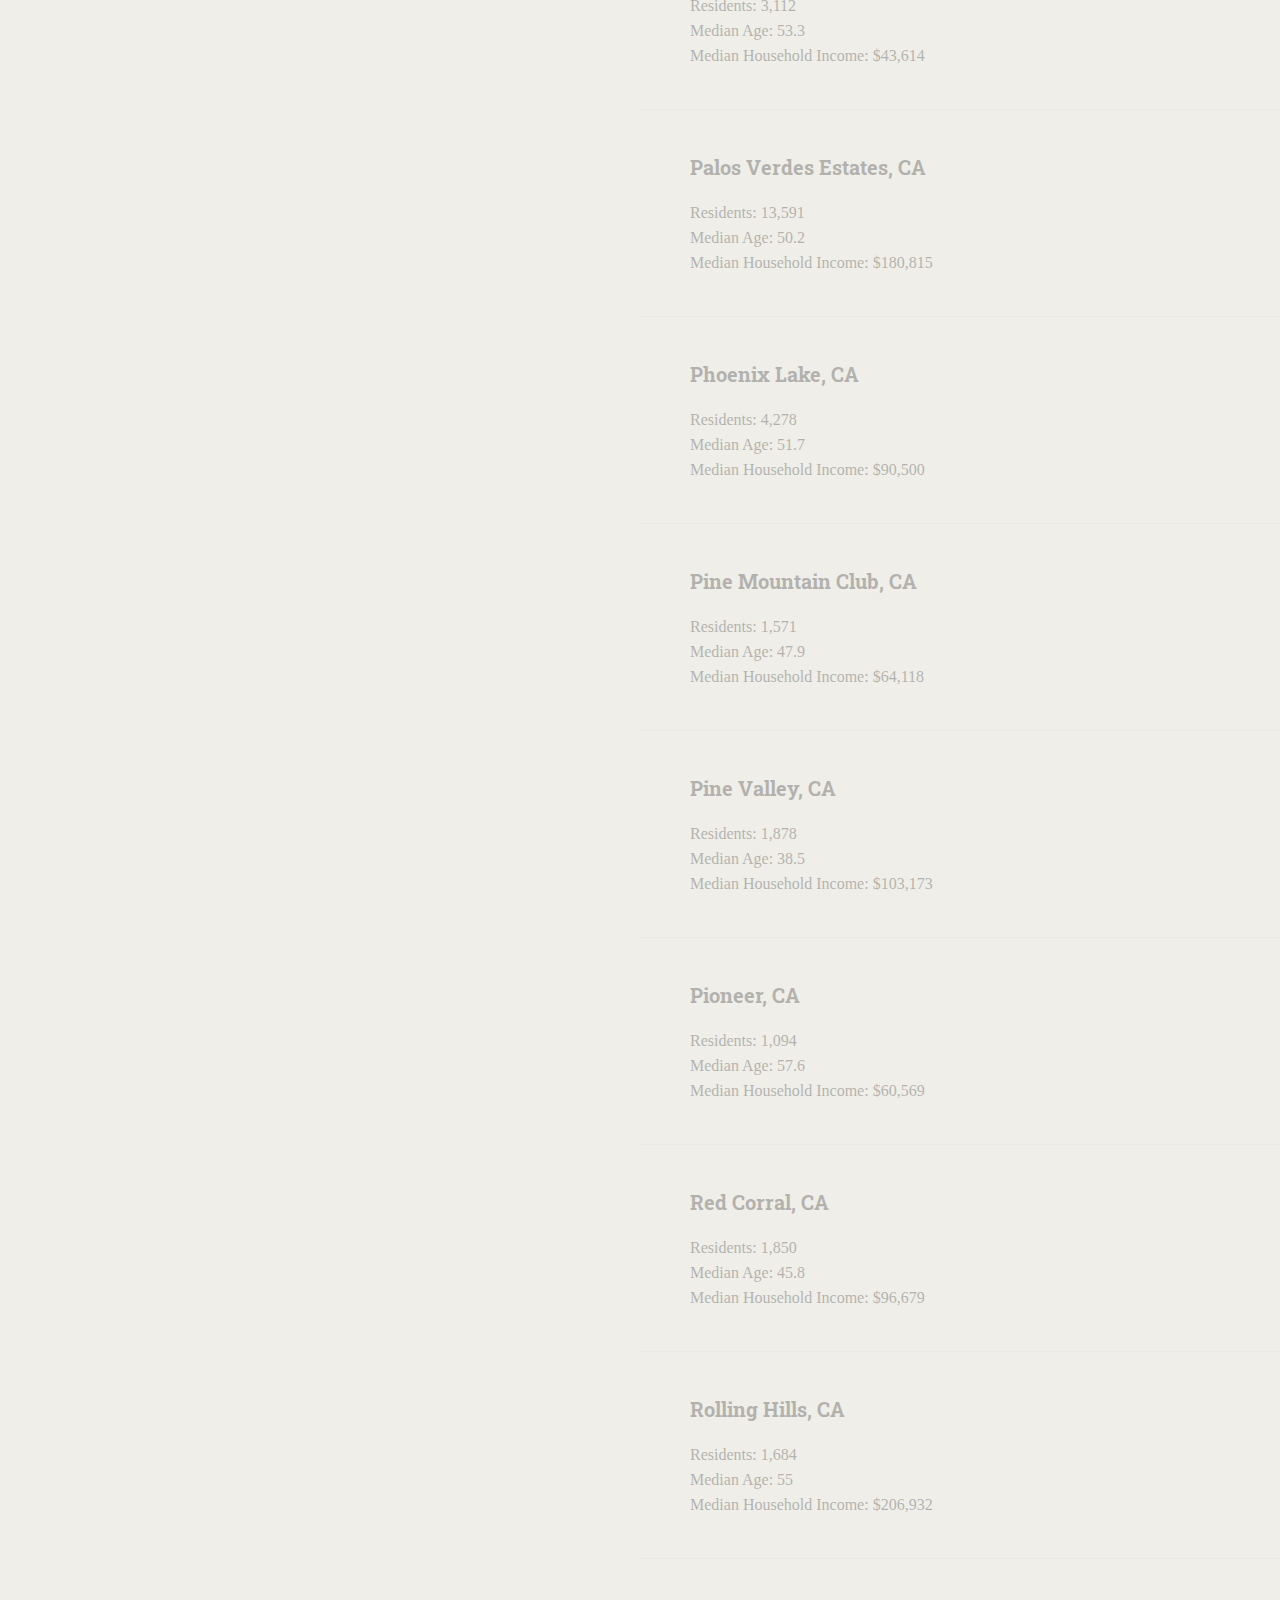
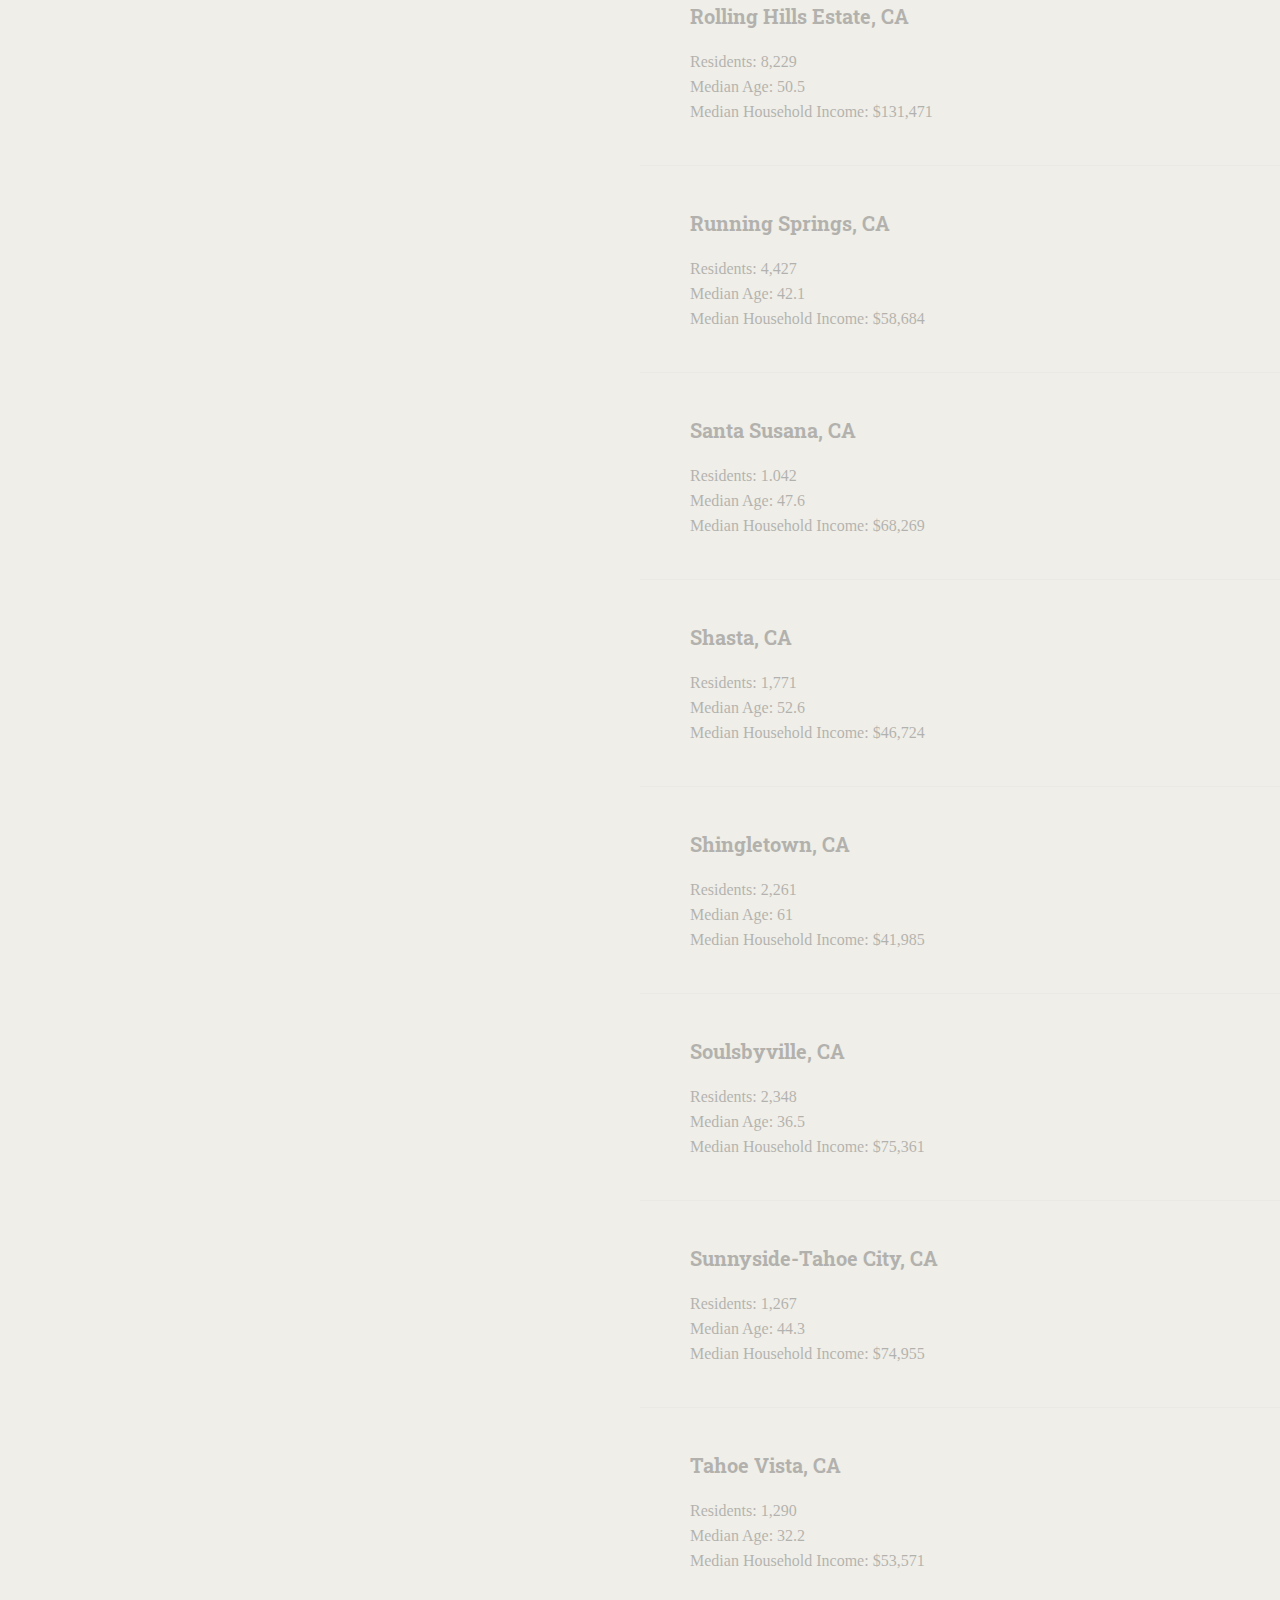
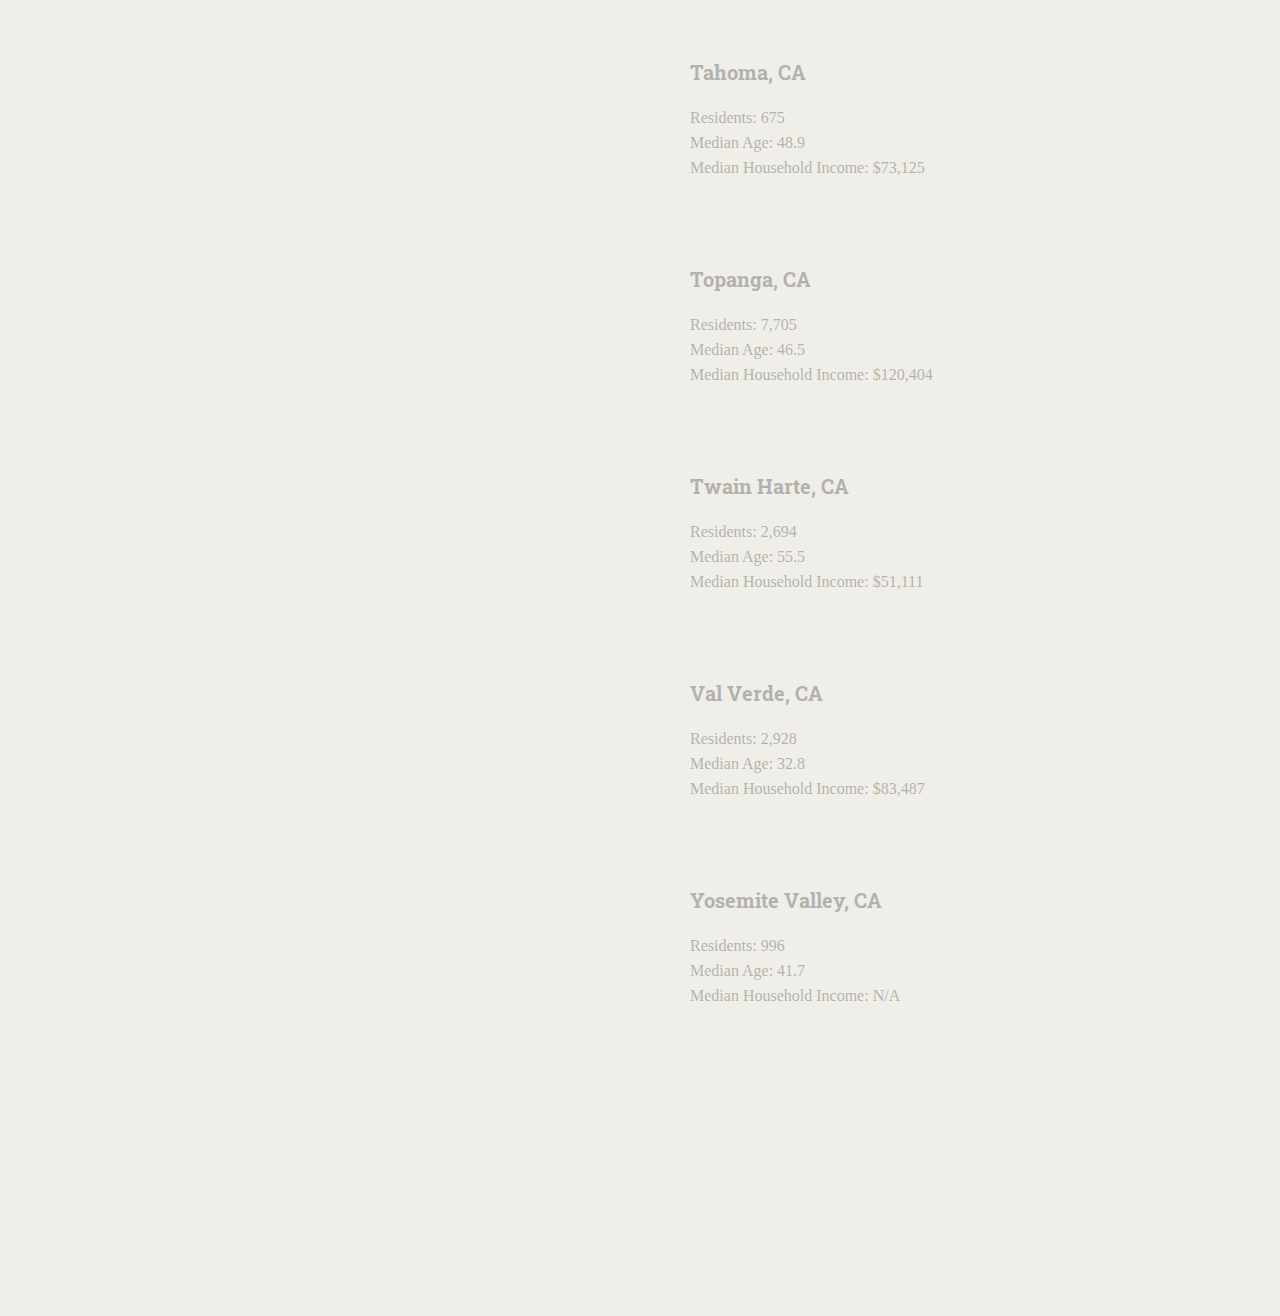
==== commit b94bd15e: "matching this repo with production version" ====
--- a/ca-wildfires-mapbox.html
+++ b/ca-wildfires-mapbox.html
@@ -7,7 +7,7 @@
     <script src='https://api.tiles.mapbox.com/mapbox-gl-js/v1.1.1/mapbox-gl.js'></script>
     <link href='https://api.tiles.mapbox.com/mapbox-gl-js/v1.1.1/mapbox-gl.css' rel='stylesheet' />
     <link href="https://fonts.googleapis.com/css?family=Noto+Sans+JP:100,300,400,500,700,900|Roboto+Slab:100,300,400,700&display=swap" rel="stylesheet">
-    <script src="js/jquery.min.js"></script>
+    <script src="js/jquery-3.4.1.min.js"></script>
     <link href="css/infographics.css" rel="stylesheet"></head>
     <style>
         body { margin:0; padding:0; }
@@ -17,26 +17,39 @@
 </head>
 <body>
 <style>
+    h3 {
+        font-family: 'Roboto Slab';
+        font-size: 1.25rem;
+        font-weight: 700;
+    }
+    p {
+        font-family: Georgia;
+        font-size: 1rem;
+    }
+    .mapbox-source {
+        font-family: Georgia;
+        font-size: .75rem;
+        font-style: italic;
+    }
     #map {
         position: fixed;
-        /*height: 400px;*/
         width: 50%;
     }
     #features {
-        /*height: 400px;*/
-        /*min-height: 400 !important;*/
+        /* height: 400px; */
+        /* min-height: 400 !important; */
         width: 50%;
         margin-left: 50%;
         font-family: 'Noto Sans JP';
         overflow-y: scroll;
-        background-color: #fafafa;
+        background-color: #EFEEE8;
     }
     section {
         padding:  25px 50px;
         line-height: 25px;
         border-bottom: 1px solid #ddd;
         opacity: 0.25;
-        font-size: 13px;
+        font-size: 1rem;
     }
     section.active {
         opacity: 1;
@@ -47,18 +60,20 @@
     }
     .mapboxgl-popup {
         max-width: 400px;
-        font: 12px/20px 'Noto Sans JP';
+        font: 12px/20px 'Roboto Slab';
     }
 </style>
 <div class="container">
     <div class="row">
-    <!-- <h2 class="graphics-hed">California Communities affected by wildfires</h2> -->
-    <div class="col-md-8 offset-md-2">
-        
-        <!-- <p class="graphics-subhed">Subhed goes here!</p> -->
-        <div id='map'></div>
-        <div id='features'>
-            <section id='acton' class='active'>
+        <div class="col-md-8 offset-md-2">
+            <div id='map'></div>
+            <div id='features'>
+            <section id='california' class='active' >
+                <h3>California Communities in the Fire Zone</h3>
+                <p>California is one of the most wildfire-vulnerable states in the country. Nearly 60 communities in the Golden State are 100% within a high-risk fire zone. Scroll to see the  population, median age and income of each community.</p>
+                <p class="mapbox-source">SOURCE: The National Interagency Fire Center, Cal Fire, McClatchy and US Data</p>
+            </section>
+            <section id='acton'>
                 <h3>Acton, CA</h3>
                 <p>Residents: 7, 278<br>Median Age: 50.2<br>Median Household Income: $90,859</p>
             </section>
@@ -293,24 +308,32 @@
             <section id='empty'>
                 <p></p>
             </section>
+            </div>
         </div>
     </div>
 </div>
 
 <script>
-    mapboxgl.accessToken = 'pk.eyJ1Ijoic3VicmFtaCIsImEiOiJjajhxZ2RsajUwc2Y0MzhxdXBnc3RsanZ5In0.By499mklvhxz-bWCAeZMMg';
+    mapboxgl.accessToken = 'pk.eyJ1IjoibmV3czIxIiwiYSI6ImNqa292b2N6NjE3aXQzd3A4a3M4c3JjcXAifQ.Oy7AczSqcpZVP8FNrrcE1Q';
     
     var map = new mapboxgl.Map({
         container: 'map', // container id
         style: 'mapbox://styles/mapbox/dark-v10', //hosted style id
-        center: [-118.1967418, 34.469994], // starting position = Acton
-        zoom: 11, // starting zoom
+        center: [-119.787103, 36.735865], // starting position = zoomed out California
+        zoom: 4.5, // starting zoom
         // bearing: 25,
-        // pitch: 45,
-        interactive: true
+        pitch: 45,
+        interactive: false
     });
     
     var chapters = {
+        'california': {
+            // duration: 6000,
+            center: [-119.787103, 36.735865],
+            bearing: 20,
+            zoom: 4,
+            pitch: 20
+        },
         'acton': {
             // duration: 6000,
             center: [-118.1967418, 34.469994],
@@ -757,7 +780,7 @@
     // });
     };
  
-    var activeChapterName = 'acton';
+    var activeChapterName = 'california';
     function setActiveChapter(chapterName) {
         if (chapterName === activeChapterName) return;
  
--- a/css/infographics.css
+++ b/css/infographics.css
@@ -5,6 +5,7 @@
 }
 
 .graphics-hed {
+	font-family: 'Roboto Slab';
 	font-weight: 700;
 	text-transform: uppercase;
 	font-size: 20px;
@@ -12,13 +13,15 @@
 }
 
 .graphics-subhed {
-	font-size: 1rem; 
+	font-family: 'Roboto Slab';
+	font-size: 0.80rem;
+	text-align: center;
 	line-height: 1.5;
-	text-align: center;
 }
 
 .graphics-legend {
-	font-size: .75rem; 
+	font-family: 'Roboto Slab';
+	font-size: 0.75rem; 
 }
 
 .map-graphic {
@@ -53,7 +56,9 @@
 	max-width: 200px;
 	max-height: 300px;
 }
+
 .graphics-source {
+	font-family: 'Roboto Slab';
 	font-size: 0.75rem !important;
 }
 
